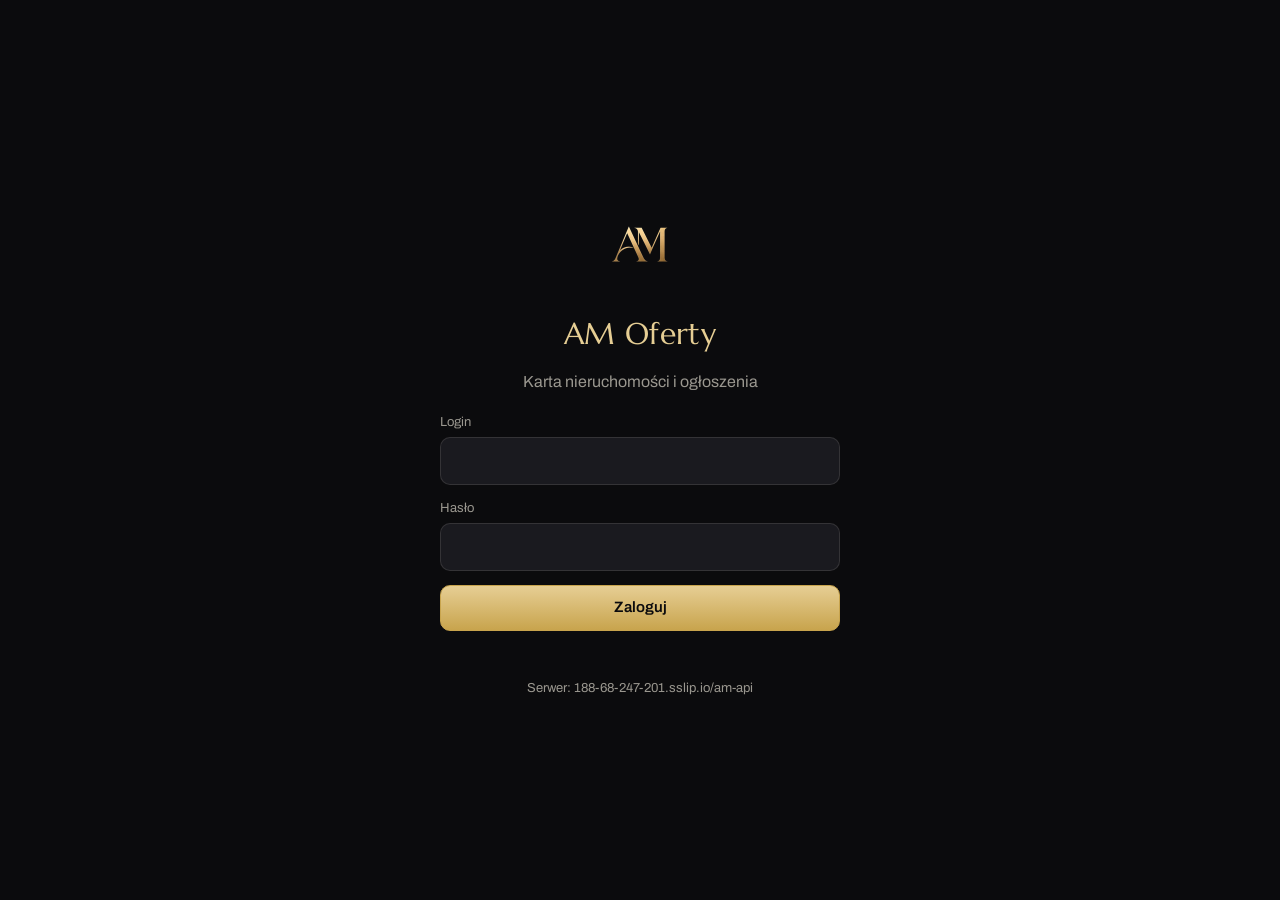
==== index.html @ d41f9385 "AM Oferty 1.0.0: karta nieruchomości, zdjęcia, generator ogłoszenia, checklista, synchronizacja na ż" ====
<!doctype html>
<html lang="pl">
<head>
<meta charset="utf-8">
<meta name="robots" content="noindex, nofollow">
<meta name="viewport" content="width=device-width, initial-scale=1, viewport-fit=cover">
<meta name="theme-color" content="#0B0B0D">
<meta name="apple-mobile-web-app-capable" content="yes">
<meta name="mobile-web-app-capable" content="yes">
<meta name="apple-mobile-web-app-status-bar-style" content="black-translucent">
<meta name="apple-mobile-web-app-title" content="AM Oferty">
<title>AM Oferty</title>
<link rel="manifest" href="manifest.webmanifest">
<link rel="icon" href="ikony/icon-192.png">
<link rel="apple-touch-icon" href="ikony/apple-touch-icon.png">
<link rel="preload" href="fonts/archivo.woff2" as="font" type="font/woff2" crossorigin>
<link rel="stylesheet" href="css/app.css">
</head>
<body>
<div id="app" aria-live="off"></div>
<div id="toast" role="status" aria-live="polite"></div>
<script type="module" src="js/app.js"></script>
</body>
</html>
---- css/app.css ----
@font-face { font-family: "Archivo"; src: url(../fonts/archivo.woff2) format("woff2"); font-weight: 400 700; font-display: swap; }
@font-face { font-family: "Marcellus"; src: url(../fonts/marcellus.woff2) format("woff2"); font-weight: 400; font-display: swap; }
:root {
  --onyx: #0B0B0D; --graphite: #131317; --graphite-2: #1A1A1F; --graphite-3: #222228;
  --gold: #C8A44D; --gold-l: #E6CE94; --gold-d: #6E5721;
  --bone: #E8E5DE; --ash: #9A978F; --line: rgba(232, 229, 222, .12); --line-2: rgba(232, 229, 222, .22);
  --ok: #86C79A; --warn: #E2B55C; --zle: #E8877A;
  --display: "Marcellus", "Times New Roman", Georgia, serif;
  --text: "Archivo", "Helvetica Neue", Arial, system-ui, sans-serif;
  --r: 12px; --sb: env(safe-area-inset-bottom, 0px); --st: env(safe-area-inset-top, 0px);
  color-scheme: dark;
}
* { box-sizing: border-box; -webkit-tap-highlight-color: transparent; }
html, body { margin: 0; height: 100%; background: var(--onyx); color: var(--bone); font: 400 16px/1.45 var(--text); -webkit-text-size-adjust: 100%; }
body { overscroll-behavior: none; }
button, input, select, textarea { font: inherit; color: inherit; }
button { cursor: pointer; }
h1, h2, h3 { font-family: var(--display); font-weight: 400; letter-spacing: .01em; margin: 0; }
a { color: var(--gold-l); }
.ik { width: 20px; height: 20px; flex: none; stroke: currentColor; fill: none; stroke-width: 1.7; stroke-linecap: round; stroke-linejoin: round; }
.ukryte { display: none !important; }
.wyc { color: var(--ash); }
.male { font-size: 13px; }

/* ---------- układ ---------- */
#app { height: 100%; }
.uklad { display: grid; height: 100%; grid-template-columns: minmax(0, 1fr); grid-template-rows: auto 1fr auto; }
.pasek { grid-column: 1 / -1; display: flex; align-items: center; gap: 12px; padding: calc(var(--st) + 10px) 16px 10px; border-bottom: 1px solid var(--line); background: var(--onyx); z-index: 5; }
.logo { display: flex; align-items: center; gap: 10px; text-decoration: none; color: var(--bone); min-width: 0; }
.logo img { width: 34px; height: 34px; border-radius: 8px; }
.logo b { font-family: var(--display); font-weight: 400; font-size: 20px; color: var(--gold-l); letter-spacing: .04em; }
.logo span { color: var(--ash); font-size: 13px; }
.pasek .rozp { flex: 1; }
.sync { display: inline-flex; align-items: center; gap: 7px; font-size: 13px; color: var(--ash); white-space: nowrap; background: none; border: 0; padding: 6px 4px; }
.sync i { width: 8px; height: 8px; border-radius: 50%; background: var(--ash); display: inline-block; }
.sync.ok i { background: var(--ok); } .sync.czeka i { background: var(--warn); } .sync.zle i { background: var(--zle); }
.ikbtn { display: inline-grid; place-items: center; width: 44px; height: 44px; border-radius: 10px; border: 1px solid var(--line); background: var(--graphite); color: var(--bone); }
.ikbtn:hover { border-color: var(--line-2); }
.kol-lista, .kol-edytor, .kol-podglad { min-height: 0; overflow: auto; -webkit-overflow-scrolling: touch; }
.kol-podglad { display: none; }
.dol { display: flex; border-top: 1px solid var(--line); background: var(--graphite); padding-bottom: var(--sb); }
.dol a { flex: 1; display: flex; flex-direction: column; align-items: center; gap: 2px; padding: 8px 4px 6px; font-size: 12px; color: var(--ash); text-decoration: none; min-height: 52px; justify-content: center; }
.dol a.akt { color: var(--gold-l); }
.dol a.nowa .ik { width: 26px; height: 26px; color: var(--onyx); background: var(--gold); border-radius: 50%; padding: 4px; stroke-width: 2.2; }

/* telefon: jeden ekran naraz */
@media (max-width: 759px) {
  .uklad[data-ekran="lista"] .kol-edytor, .uklad[data-ekran="ustawienia"] .kol-lista { display: none; }
  .uklad[data-ekran="oferta"] .kol-lista, .uklad[data-ekran="oferta"] .dol { display: none; }
  .uklad[data-ekran="ustawienia"] .kol-edytor { display: block; }
  .tylko-szeroki, .nie-telefon { display: none !important; }
}
/* tablet: lista + edycja */
@media (min-width: 760px) {
  .uklad { grid-template-columns: 330px minmax(0, 1fr); grid-template-rows: auto 1fr; }
  .kol-lista { border-right: 1px solid var(--line); }
  .dol, .tylko-telefon { display: none !important; }
  .wstecz { display: none !important; }
}
/* laptop: lista + edycja + podgląd na żywo */
@media (min-width: 1180px) {
  .uklad { grid-template-columns: 320px minmax(0, 1fr) minmax(400px, 36%); }
  .uklad[data-ekran="oferta"] .kol-podglad { display: block; border-left: 1px solid var(--line); background: var(--graphite); }
  .uklad[data-ekran="oferta"] .tylko-waski-podglad { display: none !important; }
  .uklad:not([data-ekran="oferta"]) { grid-template-columns: 320px minmax(0, 1fr); }
}

/* ---------- lista ofert ---------- */
.lista-gora { position: sticky; top: 0; background: var(--onyx); padding: 12px 14px 10px; z-index: 2; border-bottom: 1px solid var(--line); }
.szukaj { display: flex; align-items: center; gap: 8px; background: var(--graphite-2); border: 1px solid var(--line); border-radius: 10px; padding: 0 12px; }
.szukaj input { flex: 1; background: none; border: 0; outline: 0; padding: 11px 0; font-size: 16px; min-width: 0; }
.chipy { display: flex; gap: 6px; overflow-x: auto; padding-top: 10px; scrollbar-width: none; }
.chipy::-webkit-scrollbar { display: none; }
.chip { flex: none; border: 1px solid var(--line); background: var(--graphite); color: var(--ash); border-radius: 99px; padding: 7px 12px; font-size: 13px; white-space: nowrap; min-height: 36px; }
.chip.akt { color: var(--onyx); background: var(--gold-l); border-color: var(--gold-l); }
.karty { padding: 8px 10px 20px; display: grid; gap: 8px; }
.karta { display: grid; grid-template-columns: 76px 1fr; gap: 12px; padding: 10px; border-radius: var(--r); background: var(--graphite); border: 1px solid var(--line); text-decoration: none; color: inherit; align-items: center; }
.karta.akt { border-color: var(--gold-d); background: #17160f; }
.karta .min { width: 76px; height: 64px; border-radius: 8px; background: var(--graphite-3) center / cover no-repeat; display: grid; place-items: center; color: var(--ash); }
.karta h3 { font-family: var(--text); font-weight: 600; font-size: 15px; line-height: 1.3; margin: 0 0 3px; overflow: hidden; display: -webkit-box; -webkit-line-clamp: 2; -webkit-box-orient: vertical; }
.karta .cena { color: var(--gold-l); font-size: 14px; }
.karta .info { display: flex; align-items: center; gap: 8px; margin-top: 5px; font-size: 12px; color: var(--ash); flex-wrap: wrap; }
.st { display: inline-block; padding: 2px 8px; border-radius: 99px; font-size: 11.5px; border: 1px solid var(--line-2); color: var(--bone); }
.st-gotowa { border-color: var(--ok); color: var(--ok); } .st-opublikowana { background: var(--gold); border-color: var(--gold); color: var(--onyx); }
.st-rezerwacja { border-color: var(--warn); color: var(--warn); } .st-zakonczona { color: var(--ash); }
.pasek-got { height: 4px; border-radius: 4px; background: var(--graphite-3); overflow: hidden; width: 52px; }
.pasek-got i { display: block; height: 100%; background: var(--gold); }
.pusto { text-align: center; color: var(--ash); padding: 40px 20px; }
.pusto h2 { color: var(--bone); font-size: 22px; margin-bottom: 8px; }

/* ---------- edytor oferty ---------- */
.of-gora { position: sticky; top: 0; z-index: 3; background: rgba(11, 11, 13, .96); backdrop-filter: blur(10px); -webkit-backdrop-filter: blur(10px); border-bottom: 1px solid var(--line); }
.of-naglowek { display: flex; align-items: center; gap: 10px; padding: 10px 14px 6px; }
.of-naglowek h1 { font-size: 21px; line-height: 1.2; flex: 1; min-width: 0; overflow: hidden; text-overflow: ellipsis; white-space: nowrap; }
.of-status { display: flex; align-items: center; gap: 10px; padding: 0 14px 10px; flex-wrap: wrap; }
.of-status select { background: var(--graphite-2); border: 1px solid var(--line-2); border-radius: 10px; padding: 8px 10px; min-height: 40px; font-size: 15px; }
.gotowosc { display: flex; align-items: center; gap: 8px; font-size: 13px; color: var(--ash); }
.gotowosc .pasek-got { width: 90px; height: 6px; }
.zakladki { display: flex; gap: 2px; padding: 0 8px; overflow-x: auto; scrollbar-width: none; }
.zakladki::-webkit-scrollbar { display: none; }
.zakladki a { flex: none; padding: 10px 12px 11px; color: var(--ash); text-decoration: none; border-bottom: 2px solid transparent; font-size: 15px; min-height: 44px; display: inline-flex; align-items: center; gap: 6px; }
.zakladki a.akt { color: var(--gold-l); border-color: var(--gold); }
.licznik { font-size: 11px; background: var(--zle); color: var(--onyx); border-radius: 99px; padding: 1px 6px; font-weight: 700; }
.tresc { padding: 14px 14px calc(40px + var(--sb)); max-width: 860px; }
.skoki { display: flex; gap: 6px; overflow-x: auto; padding: 0 0 12px; scrollbar-width: none; }
.skoki::-webkit-scrollbar { display: none; }
.sekcja { background: var(--graphite); border: 1px solid var(--line); border-radius: var(--r); padding: 14px; margin-bottom: 14px; scroll-margin-top: 150px; }
.sekcja > h2 { font-size: 19px; color: var(--gold-l); margin-bottom: 4px; }
.sekcja > .opis-sek { color: var(--ash); font-size: 13.5px; margin: 0 0 10px; }
.sekcja.prywatna { border-style: dashed; }
.siatka { display: grid; grid-template-columns: minmax(0, 1fr); gap: 12px; }
.pole { min-width: 0; }
@media (min-width: 560px) { .siatka { grid-template-columns: repeat(2, minmax(0, 1fr)); } .siatka .pelna { grid-column: 1 / -1; } }
.pole label.et { display: block; font-size: 13px; color: var(--ash); margin-bottom: 5px; }
.wejscie { display: flex; align-items: stretch; background: var(--graphite-2); border: 1px solid var(--line); border-radius: 10px; overflow: hidden; }
.wejscie:focus-within { border-color: var(--gold); }
.wejscie input, .wejscie select, .wejscie textarea { flex: 1; min-width: 0; background: none; border: 0; outline: 0; padding: 11px 12px; font-size: 16px; min-height: 46px; }
.wejscie textarea { resize: vertical; min-height: 90px; line-height: 1.45; }
.wejscie select { appearance: none; -webkit-appearance: none; background: url("data:image/svg+xml,%3Csvg xmlns='http://www.w3.org/2000/svg' width='12' height='8'%3E%3Cpath d='M1 1l5 5 5-5' fill='none' stroke='%239A978F' stroke-width='1.6'/%3E%3C/svg%3E") right 12px center no-repeat; padding-right: 32px; }
.wejscie select option { background: var(--graphite-2); }
.wejscie .jedn { display: flex; align-items: center; padding: 0 12px; color: var(--ash); font-size: 14px; background: var(--graphite-3); white-space: nowrap; }
.tnk { display: flex; align-items: center; gap: 12px; min-height: 46px; padding: 6px 12px; background: var(--graphite-2); border: 1px solid var(--line); border-radius: 10px; cursor: pointer; }
.tnk input { width: 22px; height: 22px; accent-color: var(--gold); flex: none; }
.zrodla { display: flex; gap: 4px; margin-top: 6px; flex-wrap: wrap; }
.zrodla button { border: 1px solid var(--line); background: none; color: var(--ash); font-size: 12px; border-radius: 99px; padding: 4px 9px; min-height: 30px; }
.zrodla button.akt { border-color: var(--gold); color: var(--gold-l); background: rgba(200, 164, 77, .12); }
.zrodla.brak button { border-color: rgba(232, 135, 122, .45); }
.wiersze { display: grid; gap: 8px; }
.wiersz { display: grid; gap: 8px; grid-template-columns: minmax(0, 1fr) auto; align-items: start; background: var(--graphite-2); border: 1px solid var(--line); border-radius: 10px; padding: 8px; }
.wiersz .pola { display: grid; gap: 8px; grid-template-columns: minmax(0, 1fr); min-width: 0; }
@media (min-width: 560px) { .wiersz .pola.pom { grid-template-columns: minmax(0, 1.4fr) minmax(0, .7fr); } .wiersz .pola.pom .op { grid-column: 1 / -1; } .wiersz .pola.okol { grid-template-columns: minmax(0, 1.6fr) minmax(0, .6fr) minmax(0, .9fr); } }
.wiersz .wejscie { background: var(--graphite-3); }
.wiersz .ikbtn { width: 40px; height: 40px; background: none; color: var(--ash); }
.dodaj { margin-top: 10px; display: inline-flex; align-items: center; gap: 8px; border: 1px dashed var(--line-2); background: none; color: var(--gold-l); border-radius: 10px; padding: 10px 14px; min-height: 44px; }
.weryf { display: grid; gap: 8px; }
.weryf .w { display: grid; grid-template-columns: 1fr; gap: 8px; background: var(--graphite-2); border: 1px solid var(--line); border-radius: 10px; padding: 8px 10px; }
@media (min-width: 560px) { .weryf .w { grid-template-columns: minmax(0, 1fr) 170px; align-items: center; } }
.weryf .w label { display: flex; gap: 10px; align-items: center; min-height: 40px; cursor: pointer; }
.weryf .w input[type=checkbox] { width: 22px; height: 22px; accent-color: var(--gold); flex: none; }
.weryf .w input[type=date] { background: var(--graphite-3); border: 1px solid var(--line); border-radius: 8px; padding: 8px; min-height: 40px; width: 100%; }

/* przyciski */
.btn { display: inline-flex; align-items: center; justify-content: center; gap: 8px; border-radius: 10px; padding: 11px 16px; min-height: 46px; border: 1px solid var(--line-2); background: var(--graphite-2); color: var(--bone); font-weight: 600; font-size: 15px; text-decoration: none; }
.btn.zloty { background: linear-gradient(180deg, var(--gold-l), var(--gold)); color: var(--onyx); border-color: var(--gold); }
.btn.maly { min-height: 36px; padding: 6px 12px; font-size: 13.5px; font-weight: 500; }
.btn.zly { color: var(--zle); border-color: rgba(232, 135, 122, .4); }
.btn:disabled { opacity: .5; }
.rzad { display: flex; gap: 8px; flex-wrap: wrap; align-items: center; }

/* ---------- zdjęcia ---------- */
.zdj-gora { display: flex; flex-wrap: wrap; gap: 10px; align-items: center; justify-content: space-between; margin-bottom: 12px; }
.braki-zdj { background: rgba(226, 181, 92, .08); border: 1px solid rgba(226, 181, 92, .35); border-radius: 10px; padding: 10px 12px; font-size: 14px; margin-bottom: 12px; }
.zdjecia { display: grid; grid-template-columns: repeat(auto-fill, minmax(min(100%, 230px), 1fr)); gap: 12px; }
.zdj { background: var(--graphite); border: 1px solid var(--line); border-radius: var(--r); overflow: hidden; display: flex; flex-direction: column; }
.zdj.glowne { border-color: var(--gold); }
.zdj .obraz { position: relative; aspect-ratio: 4 / 3; background: var(--graphite-3); }
.zdj .obraz img { width: 100%; height: 100%; object-fit: cover; display: block; cursor: zoom-in; }
.zdj .nr { position: absolute; left: 8px; top: 8px; background: rgba(11, 11, 13, .8); border-radius: 6px; padding: 2px 7px; font-size: 13px; font-weight: 700; }
.zdj .znaczki { position: absolute; right: 8px; top: 8px; display: flex; gap: 4px; flex-direction: column; align-items: flex-end; }
.zn { background: rgba(11, 11, 13, .85); border-radius: 6px; padding: 2px 7px; font-size: 11.5px; }
.zn.gl { background: var(--gold); color: var(--onyx); font-weight: 700; }
.zn.wiz { background: #3b2f60; color: #e6dcff; }
.zdj .dane-zdj { padding: 8px; display: grid; gap: 6px; }
.zdj .dane-zdj .wejscie input, .zdj .dane-zdj .wejscie select { min-height: 40px; padding: 8px 10px; font-size: 15px; }
.zdj .akcje { display: flex; gap: 4px; padding: 0 8px 8px; flex-wrap: wrap; }
.zdj .akcje button { flex: 1; min-width: 40px; min-height: 40px; border-radius: 8px; border: 1px solid var(--line); background: var(--graphite-2); display: grid; place-items: center; color: var(--ash); }
.zdj .akcje button.akt { color: var(--gold-l); border-color: var(--gold-d); }
.wybierz-plik { position: relative; overflow: hidden; }
.wybierz-plik input { position: absolute; inset: 0; opacity: 0; cursor: pointer; font-size: 0; }
.postep { font-size: 14px; color: var(--gold-l); }

/* ---------- ogłoszenie / kontrola ---------- */
.blok { background: var(--graphite); border: 1px solid var(--line); border-radius: var(--r); margin-bottom: 14px; overflow: hidden; }
.kol-podglad .blok { background: var(--onyx); }
.blok-gora { display: flex; align-items: center; gap: 10px; padding: 10px 12px; border-bottom: 1px solid var(--line); }
.blok-gora h3 { flex: 1; font-size: 17px; color: var(--gold-l); }
.tekst-og { white-space: pre-wrap; padding: 14px; margin: 0; font: 400 15px/1.55 var(--text); overflow-wrap: anywhere; }
.tytul-og { padding: 14px; font-size: 17px; font-weight: 600; }
.pola-portalu { display: grid; }
.pola-portalu .pp { display: grid; grid-template-columns: 1fr auto; gap: 10px; align-items: center; padding: 8px 12px; border-top: 1px solid var(--line); }
.pola-portalu .pp:first-child { border-top: 0; }
.pp small { color: var(--ash); display: block; font-size: 12px; }
.pp span { overflow-wrap: anywhere; }
.uwagi { border: 1px solid rgba(232, 135, 122, .45); background: rgba(232, 135, 122, .07); border-radius: var(--r); padding: 12px; margin-bottom: 14px; }
.uwagi h3 { font-family: var(--text); font-weight: 700; font-size: 15px; color: var(--zle); margin-bottom: 6px; }
.uwagi li { margin: 6px 0; }
.uwagi b { color: var(--bone); }
.check { list-style: none; margin: 0; padding: 0; }
.check li { display: grid; grid-template-columns: 26px 1fr; gap: 10px; padding: 10px 12px; border-top: 1px solid var(--line); cursor: pointer; }
.check li:first-child { border-top: 0; }
.check li .info { color: var(--ash); font-size: 13px; }
.check .ok { color: var(--ok); } .check .nie { color: var(--zle); } .check .zal { color: var(--warn); }
.podglad-zakl { display: flex; gap: 2px; padding: 0 8px; border-bottom: 1px solid var(--line); position: sticky; top: 0; background: var(--graphite); z-index: 2; }
.podglad-zakl a { padding: 12px; color: var(--ash); text-decoration: none; border-bottom: 2px solid transparent; display: inline-flex; gap: 6px; align-items: center; }
.podglad-zakl a.akt { color: var(--gold-l); border-color: var(--gold); }
.kol-podglad .tresc { padding: 14px; }

/* ---------- logowanie, ustawienia, okna ---------- */
.logowanie { min-height: 100%; display: grid; place-items: center; padding: 30px 20px calc(30px + var(--sb)); }
.logowanie form { width: min(400px, 100%); display: grid; gap: 14px; }
.logowanie .znak { width: 96px; height: 96px; border-radius: 22px; margin: 0 auto 6px; display: block; }
.logowanie h1 { text-align: center; font-size: 30px; color: var(--gold-l); }
.logowanie p { text-align: center; color: var(--ash); margin: 0 0 6px; }
.blad { color: var(--zle); font-size: 14px; text-align: center; min-height: 20px; }
.okno-tlo { position: fixed; inset: 0; background: rgba(0, 0, 0, .6); z-index: 50; display: grid; place-items: end center; }
@media (min-width: 760px) { .okno-tlo { place-items: center; } }
.okno { background: var(--graphite); border: 1px solid var(--line-2); border-radius: 16px 16px 0 0; width: min(640px, 100%); max-height: 86vh; display: flex; flex-direction: column; padding-bottom: var(--sb); }
@media (min-width: 760px) { .okno { border-radius: 16px; } }
.okno-gora { display: flex; align-items: center; gap: 10px; padding: 12px 14px; border-bottom: 1px solid var(--line); }
.okno-gora h2 { flex: 1; font-size: 20px; color: var(--gold-l); }
.okno-tresc { overflow: auto; padding: 12px 14px 18px; }
.hist li { padding: 8px 0; border-top: 1px solid var(--line); list-style: none; font-size: 14px; }
.hist { margin: 0; padding: 0; }
.hist .kiedy { color: var(--ash); font-size: 12.5px; }
.podglad-zdj { position: fixed; inset: 0; z-index: 60; background: rgba(0, 0, 0, .92); display: grid; place-items: center; padding: var(--st) 0 var(--sb); }
.podglad-zdj img { max-width: 100%; max-height: 100%; object-fit: contain; }
.podglad-zdj button { position: absolute; top: calc(var(--st) + 10px); right: 10px; }
#toast { position: fixed; left: 50%; bottom: calc(80px + var(--sb)); transform: translateX(-50%) translateY(20px); background: var(--bone); color: var(--onyx); padding: 10px 16px; border-radius: 10px; font-weight: 600; font-size: 14.5px; opacity: 0; pointer-events: none; transition: .2s; z-index: 80; max-width: 90vw; text-align: center; }
#toast.wid { opacity: 1; transform: translateX(-50%) translateY(0); }
@media (min-width: 760px) { #toast { bottom: 30px; } }
.ust { max-width: 640px; }
.ust .sekcja { display: grid; gap: 12px; }
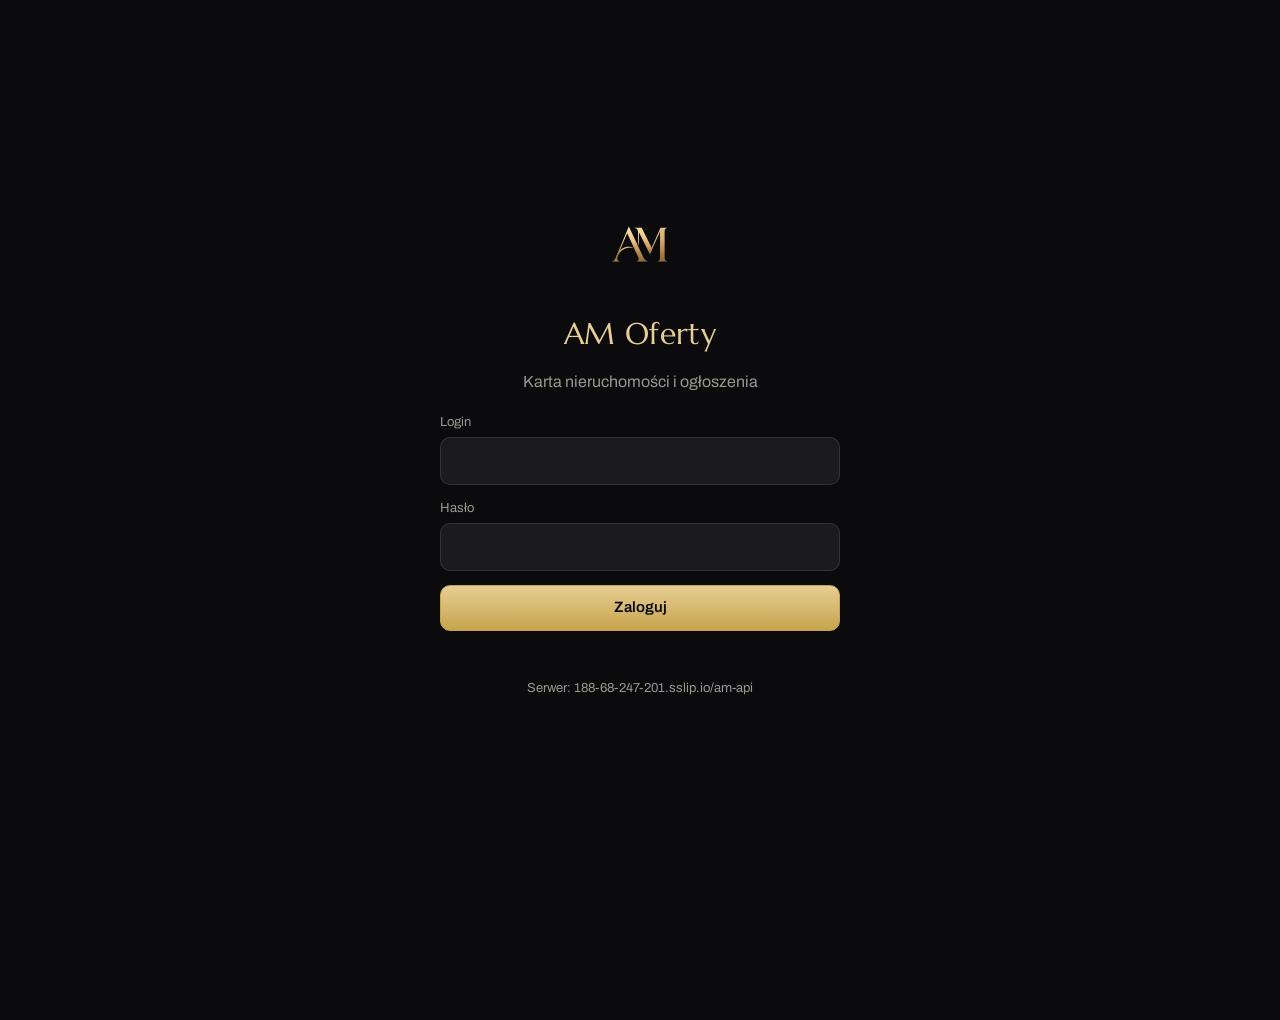
==== commit 5d92ee01: "1.0.2: cały ekran na iPhonie — niewidoczny dystans jak w Planerze (iOS skracał okno o pasek statusu)" ====
--- a/index.html
+++ b/index.html
@@ -3,7 +3,7 @@
 <head>
 <meta charset="utf-8">
 <meta name="robots" content="noindex, nofollow">
-<meta name="viewport" content="width=device-width, initial-scale=1, viewport-fit=cover">
+<meta name="viewport" content="width=device-width, initial-scale=1, maximum-scale=1, minimum-scale=1, user-scalable=no, viewport-fit=cover">
 <meta name="theme-color" content="#0B0B0D">
 <meta name="apple-mobile-web-app-capable" content="yes">
 <meta name="mobile-web-app-capable" content="yes">
@@ -17,6 +17,7 @@
 <link rel="stylesheet" href="css/app.css">
 </head>
 <body>
+<div id="docspacer" aria-hidden="true"></div>
 <div id="app" aria-live="off"></div>
 <div id="toast" role="status" aria-live="polite"></div>
 <script type="module" src="js/app.js"></script>
--- a/css/app.css
+++ b/css/app.css
@@ -11,8 +11,13 @@
   color-scheme: dark;
 }
 * { box-sizing: border-box; -webkit-tap-highlight-color: transparent; }
-html, body { margin: 0; height: 100%; background: var(--onyx); color: var(--bone); font: 400 16px/1.45 var(--text); -webkit-text-size-adjust: 100%; }
-body { overscroll-behavior: none; }
+html, body { margin: 0; height: 100%; background: var(--onyx); color: var(--bone); font: 400 16px/1.45 var(--text); -webkit-text-size-adjust: 100%; text-size-adjust: 100%; }
+/* cały ekran: układ przypięty do ekranu, przewijają się tylko kolumny w środku; bez powiększania */
+html, body { overscroll-behavior: none; touch-action: pan-x pan-y; }
+body { overflow-x: hidden; }
+/* iOS (aplikacja z ekranu początkowego) skraca okno o wysokość paska statusu, jeśli dokument nie jest przewijalny.
+   Niewidoczny dystans dłuższy niż ekran to naprawia (tak samo jak w Planerze AM 2027 i Globtroterze). */
+#docspacer { position: absolute; top: 0; left: 0; width: 1px; height: calc(100vh + 120px); height: calc(100lvh + 120px); visibility: hidden; pointer-events: none; }
 button, input, select, textarea { font: inherit; color: inherit; }
 button { cursor: pointer; }
 h1, h2, h3 { font-family: var(--display); font-weight: 400; letter-spacing: .01em; margin: 0; }
@@ -24,7 +29,7 @@
 
 /* ---------- układ ---------- */
 #app { height: 100%; }
-.uklad { display: grid; height: 100%; grid-template-columns: minmax(0, 1fr); grid-template-rows: auto 1fr auto; }
+.uklad { position: fixed; inset: 0; display: grid; grid-template-columns: minmax(0, 1fr); grid-template-rows: auto 1fr auto; }
 .pasek { grid-column: 1 / -1; display: flex; align-items: center; gap: 12px; padding: calc(var(--st) + 10px) 16px 10px; border-bottom: 1px solid var(--line); background: var(--onyx); z-index: 5; }
 .logo { display: flex; align-items: center; gap: 10px; text-decoration: none; color: var(--bone); min-width: 0; }
 .logo img { width: 34px; height: 34px; border-radius: 8px; }
@@ -36,12 +41,13 @@
 .sync.ok i { background: var(--ok); } .sync.czeka i { background: var(--warn); } .sync.zle i { background: var(--zle); }
 .ikbtn { display: inline-grid; place-items: center; width: 44px; height: 44px; border-radius: 10px; border: 1px solid var(--line); background: var(--graphite); color: var(--bone); }
 .ikbtn:hover { border-color: var(--line-2); }
-.kol-lista, .kol-edytor, .kol-podglad { min-height: 0; overflow: auto; -webkit-overflow-scrolling: touch; }
+.kol-lista, .kol-edytor, .kol-podglad { min-height: 0; overflow: auto; -webkit-overflow-scrolling: touch; overscroll-behavior: contain; touch-action: pan-x pan-y; }
 .kol-podglad { display: none; }
 .dol { display: flex; border-top: 1px solid var(--line); background: var(--graphite); padding-bottom: var(--sb); }
 .dol a { flex: 1; display: flex; flex-direction: column; align-items: center; gap: 2px; padding: 8px 4px 6px; font-size: 12px; color: var(--ash); text-decoration: none; min-height: 52px; justify-content: center; }
 .dol a.akt { color: var(--gold-l); }
-.dol a.nowa .ik { width: 26px; height: 26px; color: var(--onyx); background: var(--gold); border-radius: 50%; padding: 4px; stroke-width: 2.2; }
+.dol a .ik { width: 26px; height: 26px; }
+.dol a.nowa .ik { color: var(--onyx); background: var(--gold); border-radius: 50%; padding: 4px; stroke-width: 2.2; }
 
 /* telefon: jeden ekran naraz */
 @media (max-width: 759px) {
@@ -196,7 +202,7 @@
 .kol-podglad .tresc { padding: 14px; }
 
 /* ---------- logowanie, ustawienia, okna ---------- */
-.logowanie { min-height: 100%; display: grid; place-items: center; padding: 30px 20px calc(30px + var(--sb)); }
+.logowanie { position: fixed; inset: 0; overflow: auto; overscroll-behavior: contain; display: grid; place-items: center; padding: 30px 20px calc(30px + var(--sb)); }
 .logowanie form { width: min(400px, 100%); display: grid; gap: 14px; }
 .logowanie .znak { width: 96px; height: 96px; border-radius: 22px; margin: 0 auto 6px; display: block; }
 .logowanie h1 { text-align: center; font-size: 30px; color: var(--gold-l); }
@@ -208,7 +214,7 @@
 @media (min-width: 760px) { .okno { border-radius: 16px; } }
 .okno-gora { display: flex; align-items: center; gap: 10px; padding: 12px 14px; border-bottom: 1px solid var(--line); }
 .okno-gora h2 { flex: 1; font-size: 20px; color: var(--gold-l); }
-.okno-tresc { overflow: auto; padding: 12px 14px 18px; }
+.okno-tresc { overflow: auto; overscroll-behavior: contain; padding: 12px 14px 18px; }
 .hist li { padding: 8px 0; border-top: 1px solid var(--line); list-style: none; font-size: 14px; }
 .hist { margin: 0; padding: 0; }
 .hist .kiedy { color: var(--ash); font-size: 12.5px; }
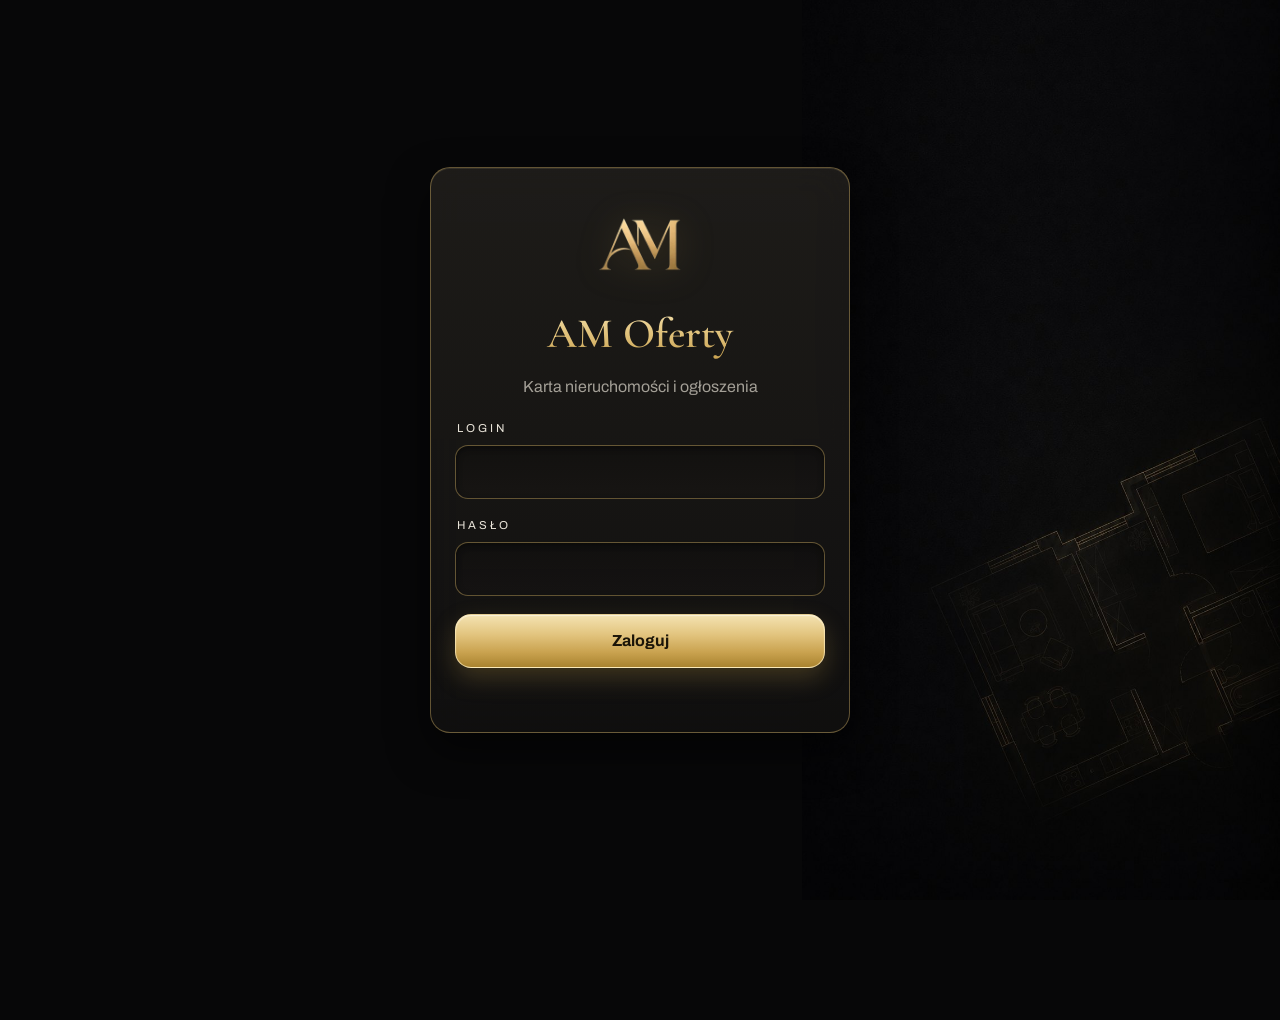
==== commit 67cfc27c: "1.1.0: nowy wygląd 1:1 z renderem — karty ze zdjęciami, nagłówek oferty, sekcje z ikonami, pigułki i" ====
--- a/index.html
+++ b/index.html
@@ -14,10 +14,14 @@
 <link rel="icon" href="ikony/icon-192.png">
 <link rel="apple-touch-icon" href="ikony/apple-touch-icon.png">
 <link rel="preload" href="fonts/archivo.woff2" as="font" type="font/woff2" crossorigin>
+<link rel="preload" href="fonts/cormorant-latin-600.woff2" as="font" type="font/woff2" crossorigin>
+<link rel="preload" href="img/tlo.jpg" as="image">
 <link rel="stylesheet" href="css/app.css">
 </head>
 <body>
 <div id="docspacer" aria-hidden="true"></div>
+<div class="tlo" aria-hidden="true"></div>
+<svg width="0" height="0" style="position:absolute" aria-hidden="true"><defs><linearGradient id="zloto" x1="0" y1="0" x2="1" y2="1"><stop offset="0" stop-color="#F6E7BC"/><stop offset=".5" stop-color="#D9B868"/><stop offset="1" stop-color="#A9832F"/></linearGradient></defs></svg>
 <div id="app" aria-live="off"></div>
 <div id="toast" role="status" aria-live="polite"></div>
 <script type="module" src="js/app.js"></script>
--- a/css/app.css
+++ b/css/app.css
@@ -1,228 +1,374 @@
+/* AM Oferty — wygląd 1:1 z renderem właściciela (czerń, szampańskie złoto, przydymione szkło). */
 @font-face { font-family: "Archivo"; src: url(../fonts/archivo.woff2) format("woff2"); font-weight: 400 700; font-display: swap; }
-@font-face { font-family: "Marcellus"; src: url(../fonts/marcellus.woff2) format("woff2"); font-weight: 400; font-display: swap; }
+@font-face { font-family: "Cormorant"; src: url(../fonts/cormorant-latin-500.woff2) format("woff2"); font-weight: 500; font-display: swap; unicode-range: U+0000-00FF,U+0131,U+0152-0153,U+02BB-02BC,U+02C6,U+02DA,U+02DC,U+0304,U+0308,U+0329,U+2000-206F,U+20AC,U+2122,U+2191,U+2193,U+2212,U+2215,U+FEFF,U+FFFD; }
+@font-face { font-family: "Cormorant"; src: url(../fonts/cormorant-latin-ext-500.woff2) format("woff2"); font-weight: 500; font-display: swap; unicode-range: U+0100-02BA,U+02BD-02C5,U+02C7-02CC,U+02CE-02D7,U+02DD-02FF,U+0304,U+0308,U+0329,U+1D00-1DBF,U+1E00-1E9F,U+1EF2-1EFF,U+2020,U+20A0-20AB,U+20AD-20C0,U+2113,U+2C60-2C7F,U+A720-A7FF; }
+@font-face { font-family: "Cormorant"; src: url(../fonts/cormorant-latin-600.woff2) format("woff2"); font-weight: 600; font-display: swap; unicode-range: U+0000-00FF,U+0131,U+0152-0153,U+02BB-02BC,U+02C6,U+02DA,U+02DC,U+0304,U+0308,U+0329,U+2000-206F,U+20AC,U+2122,U+2191,U+2193,U+2212,U+2215,U+FEFF,U+FFFD; }
+@font-face { font-family: "Cormorant"; src: url(../fonts/cormorant-latin-ext-600.woff2) format("woff2"); font-weight: 600; font-display: swap; unicode-range: U+0100-02BA,U+02BD-02C5,U+02C7-02CC,U+02CE-02D7,U+02DD-02FF,U+0304,U+0308,U+0329,U+1D00-1DBF,U+1E00-1E9F,U+1EF2-1EFF,U+2020,U+20A0-20AB,U+20AD-20C0,U+2113,U+2C60-2C7F,U+A720-A7FF; }
 :root {
-  --onyx: #0B0B0D; --graphite: #131317; --graphite-2: #1A1A1F; --graphite-3: #222228;
-  --gold: #C8A44D; --gold-l: #E6CE94; --gold-d: #6E5721;
-  --bone: #E8E5DE; --ash: #9A978F; --line: rgba(232, 229, 222, .12); --line-2: rgba(232, 229, 222, .22);
-  --ok: #86C79A; --warn: #E2B55C; --zle: #E8877A;
-  --display: "Marcellus", "Times New Roman", Georgia, serif;
+  --onyx: #0B0B0D; --czern: #070708;
+  --gold: #C8A44D; --gold-l: #E6CE94; --gold-j: #F3E2B0; --gold-d: #8A6B2C;
+  --zloto-grad: linear-gradient(180deg, #F4E3B2 0%, #E2C47E 38%, #C9A24F 72%, #A9832F 100%);
+  --zloto-tekst: linear-gradient(180deg, #F6E7BC 0%, #E2C47E 45%, #C49B47 100%);
+  --bone: #EDE9E1; --ash: #A39F96; --ash-2: #77746D;
+  --ramka: rgba(212, 178, 102, .42); --ramka-s: rgba(212, 178, 102, .22); --linia: rgba(237, 233, 225, .10);
+  --szklo: linear-gradient(180deg, rgba(44, 41, 36, .62) 0%, rgba(20, 19, 18, .72) 100%);
+  --szklo-2: linear-gradient(180deg, rgba(56, 52, 45, .55) 0%, rgba(26, 25, 23, .68) 100%);
+  --cien: 0 18px 40px rgba(0, 0, 0, .55), inset 0 1px 0 rgba(243, 226, 176, .10);
+  --ok: #A9C98A; --ok-tlo: rgba(68, 88, 42, .55); --ok-ramka: rgba(150, 180, 100, .55);
+  --warn: #E6BE6A; --zle: #E9907F;
+  --display: "Cormorant", "Cormorant Garamond", "Times New Roman", Georgia, serif;
   --text: "Archivo", "Helvetica Neue", Arial, system-ui, sans-serif;
-  --r: 12px; --sb: env(safe-area-inset-bottom, 0px); --st: env(safe-area-inset-top, 0px);
+  --sb: env(safe-area-inset-bottom, 0px); --st: env(safe-area-inset-top, 0px);
+  --rozmycie: blur(18px) saturate(1.2);
   color-scheme: dark;
 }
 * { box-sizing: border-box; -webkit-tap-highlight-color: transparent; }
-html, body { margin: 0; height: 100%; background: var(--onyx); color: var(--bone); font: 400 16px/1.45 var(--text); -webkit-text-size-adjust: 100%; text-size-adjust: 100%; }
-/* cały ekran: układ przypięty do ekranu, przewijają się tylko kolumny w środku; bez powiększania */
+html, body { margin: 0; height: 100%; background: var(--czern); color: var(--bone); font: 400 16px/1.45 var(--text); -webkit-text-size-adjust: 100%; text-size-adjust: 100%; }
+/* cały ekran: układ przypięty do ekranu, przewijają się tylko kolumny; bez powiększania */
 html, body { overscroll-behavior: none; touch-action: pan-x pan-y; }
 body { overflow-x: hidden; }
-/* iOS (aplikacja z ekranu początkowego) skraca okno o wysokość paska statusu, jeśli dokument nie jest przewijalny.
-   Niewidoczny dystans dłuższy niż ekran to naprawia (tak samo jak w Planerze AM 2027 i Globtroterze). */
+/* iOS (aplikacja z ekranu początkowego) skraca okno o pasek statusu, jeśli dokument nie jest przewijalny — niewidoczny dystans to naprawia */
 #docspacer { position: absolute; top: 0; left: 0; width: 1px; height: calc(100vh + 120px); height: calc(100lvh + 120px); visibility: hidden; pointer-events: none; }
+.tlo { position: fixed; inset: 0; z-index: 0; background: url(../img/tlo.jpg) right bottom / cover no-repeat, var(--czern); pointer-events: none; }
+@media (min-width: 760px) { .tlo { background-size: auto 115vh; } }
 button, input, select, textarea { font: inherit; color: inherit; }
 button { cursor: pointer; }
-h1, h2, h3 { font-family: var(--display); font-weight: 400; letter-spacing: .01em; margin: 0; }
+h1, h2, h3 { font-family: var(--display); font-weight: 600; margin: 0; }
+/* cyfry równej wysokości jak na renderze (Cormorant ma domyślnie starodrukowe) */
+h1, h2, h3, .cena-duza, .hero-cena, .sek-nr, .zdj .nr, .zdj-licznik b, .tytul-og, .hist .of { font-variant-numeric: lining-nums; font-feature-settings: "lnum" 1, "pnum" 1; }
 a { color: var(--gold-l); }
-.ik { width: 20px; height: 20px; flex: none; stroke: currentColor; fill: none; stroke-width: 1.7; stroke-linecap: round; stroke-linejoin: round; }
-.ukryte { display: none !important; }
+.ik { width: 22px; height: 22px; flex: none; stroke: currentColor; fill: none; stroke-width: 1.6; stroke-linecap: round; stroke-linejoin: round; }
 .wyc { color: var(--ash); }
 .male { font-size: 13px; }
+.rozp { flex: 1; }
+.zloty-tekst { background: var(--zloto-tekst); -webkit-background-clip: text; background-clip: text; color: transparent; }
+.kapitaliki { font-family: var(--display); text-transform: uppercase; letter-spacing: .2em; }
+.szklo { background: var(--szklo); border: 1px solid var(--ramka); border-radius: 20px; box-shadow: var(--cien); -webkit-backdrop-filter: var(--rozmycie); backdrop-filter: var(--rozmycie); }
 
 /* ---------- układ ---------- */
-#app { height: 100%; }
-.uklad { position: fixed; inset: 0; display: grid; grid-template-columns: minmax(0, 1fr); grid-template-rows: auto 1fr auto; }
-.pasek { grid-column: 1 / -1; display: flex; align-items: center; gap: 12px; padding: calc(var(--st) + 10px) 16px 10px; border-bottom: 1px solid var(--line); background: var(--onyx); z-index: 5; }
-.logo { display: flex; align-items: center; gap: 10px; text-decoration: none; color: var(--bone); min-width: 0; }
-.logo img { width: 34px; height: 34px; border-radius: 8px; }
-.logo b { font-family: var(--display); font-weight: 400; font-size: 20px; color: var(--gold-l); letter-spacing: .04em; }
-.logo span { color: var(--ash); font-size: 13px; }
-.pasek .rozp { flex: 1; }
-.sync { display: inline-flex; align-items: center; gap: 7px; font-size: 13px; color: var(--ash); white-space: nowrap; background: none; border: 0; padding: 6px 4px; }
-.sync i { width: 8px; height: 8px; border-radius: 50%; background: var(--ash); display: inline-block; }
-.sync.ok i { background: var(--ok); } .sync.czeka i { background: var(--warn); } .sync.zle i { background: var(--zle); }
-.ikbtn { display: inline-grid; place-items: center; width: 44px; height: 44px; border-radius: 10px; border: 1px solid var(--line); background: var(--graphite); color: var(--bone); }
-.ikbtn:hover { border-color: var(--line-2); }
-.kol-lista, .kol-edytor, .kol-podglad { min-height: 0; overflow: auto; -webkit-overflow-scrolling: touch; overscroll-behavior: contain; touch-action: pan-x pan-y; }
+#app { position: relative; z-index: 1; }
+.uklad { position: fixed; inset: 0; z-index: 1; display: grid; grid-template-columns: minmax(0, 1fr); grid-template-rows: auto minmax(0, 1fr); }
+.pasek { grid-row: 1; grid-column: 1 / -1; display: flex; align-items: center; gap: 14px; padding: calc(var(--st) + 14px) 20px 12px; }
+.kol-lista, .kol-edytor, .kol-podglad { grid-row: 2; min-height: 0; overflow: auto; -webkit-overflow-scrolling: touch; overscroll-behavior: contain; touch-action: pan-x pan-y; }
 .kol-podglad { display: none; }
-.dol { display: flex; border-top: 1px solid var(--line); background: var(--graphite); padding-bottom: var(--sb); }
-.dol a { flex: 1; display: flex; flex-direction: column; align-items: center; gap: 2px; padding: 8px 4px 6px; font-size: 12px; color: var(--ash); text-decoration: none; min-height: 52px; justify-content: center; }
+.marka { display: flex; align-items: center; gap: 14px; text-decoration: none; min-width: 0; }
+.marka img { height: 40px; width: auto; display: block; filter: drop-shadow(0 2px 8px rgba(200, 164, 77, .25)); }
+.marka i { width: 1px; height: 34px; background: linear-gradient(180deg, transparent, var(--gold), transparent); }
+.marka h1 { font-size: 40px; line-height: 1; letter-spacing: .01em; }
+.dzwonek { position: relative; width: 46px; height: 46px; display: grid; place-items: center; border: 0; background: none; color: var(--gold-l); }
+.dzwonek .ik { width: 26px; height: 26px; }
+.dzwonek b { position: absolute; top: 9px; right: 9px; width: 9px; height: 9px; border-radius: 50%; background: var(--zloto-grad); box-shadow: 0 0 8px rgba(230, 206, 148, .7); }
+.stan-sync { display: inline-flex; align-items: center; gap: 7px; font-size: 12.5px; color: var(--ash); background: rgba(20, 19, 18, .6); border: 1px solid var(--ramka-s); border-radius: 99px; padding: 5px 10px; white-space: nowrap; }
+.stan-sync i { width: 7px; height: 7px; border-radius: 50%; background: var(--warn); }
+.stan-sync.zle i { background: var(--zle); }
+.okragly { width: 46px; height: 46px; border-radius: 50%; display: grid; place-items: center; border: 1px solid var(--ramka); background: rgba(30, 28, 25, .55); color: var(--bone); -webkit-backdrop-filter: var(--rozmycie); backdrop-filter: var(--rozmycie); text-decoration: none; box-shadow: inset 0 1px 0 rgba(243, 226, 176, .14); }
+.okragly:active { transform: scale(.95); }
+
+/* dolny pasek: pływające szkło */
+.dol { position: absolute; z-index: 6; left: 14px; right: 14px; bottom: calc(var(--sb) + 8px); height: 70px; display: grid; grid-template-columns: 1fr 96px 1fr; align-items: center;
+  background: linear-gradient(180deg, rgba(52, 48, 42, .62), rgba(22, 21, 19, .78)); border: 1px solid var(--ramka); border-radius: 26px; box-shadow: 0 16px 36px rgba(0, 0, 0, .6), inset 0 1px 0 rgba(243, 226, 176, .14);
+  -webkit-backdrop-filter: var(--rozmycie); backdrop-filter: var(--rozmycie); }
+.dol a { display: flex; flex-direction: column; align-items: center; justify-content: center; gap: 3px; height: 100%; font-size: 13px; color: var(--bone); text-decoration: none; }
+.dol a .ik { width: 25px; height: 25px; }
 .dol a.akt { color: var(--gold-l); }
-.dol a .ik { width: 26px; height: 26px; }
-.dol a.nowa .ik { color: var(--onyx); background: var(--gold); border-radius: 50%; padding: 4px; stroke-width: 2.2; }
-
-/* telefon: jeden ekran naraz */
+.dol a.nowa { position: relative; }
+.dol a.nowa span { position: absolute; top: -20px; width: 76px; height: 76px; border-radius: 50%; display: grid; place-items: center; background: var(--zloto-grad); color: #1A1408;
+  box-shadow: 0 10px 26px rgba(200, 164, 77, .35), inset 0 2px 1px rgba(255, 255, 255, .55), inset 0 -3px 6px rgba(120, 85, 20, .45); border: 1px solid rgba(255, 238, 190, .6); }
+.dol a.nowa .ik { width: 34px; height: 34px; stroke-width: 2.2; }
+.dol a.nowa:active span { transform: scale(.95); }
+
+/* telefon */
 @media (max-width: 759px) {
   .uklad[data-ekran="lista"] .kol-edytor, .uklad[data-ekran="ustawienia"] .kol-lista { display: none; }
-  .uklad[data-ekran="oferta"] .kol-lista, .uklad[data-ekran="oferta"] .dol { display: none; }
-  .uklad[data-ekran="ustawienia"] .kol-edytor { display: block; }
-  .tylko-szeroki, .nie-telefon { display: none !important; }
+  .uklad[data-ekran="oferta"] .kol-lista, .uklad[data-ekran="oferta"] .dol, .uklad[data-ekran="oferta"] .pasek { display: none; }
+  .uklad[data-ekran="oferta"] { grid-template-rows: 0 minmax(0, 1fr); }
+  .nie-telefon { display: none !important; }
+  .kol-lista, .uklad[data-ekran="ustawienia"] .kol-edytor { padding-bottom: calc(var(--sb) + 110px); }
 }
-/* tablet: lista + edycja */
+/* tablet: lista + oferta */
 @media (min-width: 760px) {
-  .uklad { grid-template-columns: 330px minmax(0, 1fr); grid-template-rows: auto 1fr; }
-  .kol-lista { border-right: 1px solid var(--line); }
+  .uklad { grid-template-columns: 360px minmax(0, 1fr); }
+  .kol-lista { grid-column: 1; } .kol-edytor { grid-column: 2; }
   .dol, .tylko-telefon { display: none !important; }
-  .wstecz { display: none !important; }
+  .kol-lista { border-right: 1px solid var(--linia); }
 }
-/* laptop: lista + edycja + podgląd na żywo */
+/* laptop: lista + oferta + podgląd ogłoszenia */
 @media (min-width: 1180px) {
-  .uklad { grid-template-columns: 320px minmax(0, 1fr) minmax(400px, 36%); }
-  .uklad[data-ekran="oferta"] .kol-podglad { display: block; border-left: 1px solid var(--line); background: var(--graphite); }
-  .uklad[data-ekran="oferta"] .tylko-waski-podglad { display: none !important; }
-  .uklad:not([data-ekran="oferta"]) { grid-template-columns: 320px minmax(0, 1fr); }
+  .uklad[data-ekran="oferta"] { grid-template-columns: 340px minmax(0, 1fr) minmax(420px, 36%); }
+  .uklad[data-ekran="oferta"] .kol-podglad { display: block; grid-column: 3; border-left: 1px solid var(--linia); }
+  .uklad { grid-template-columns: 340px minmax(0, 1fr); }
 }
 
 /* ---------- lista ofert ---------- */
-.lista-gora { position: sticky; top: 0; background: var(--onyx); padding: 12px 14px 10px; z-index: 2; border-bottom: 1px solid var(--line); }
-.szukaj { display: flex; align-items: center; gap: 8px; background: var(--graphite-2); border: 1px solid var(--line); border-radius: 10px; padding: 0 12px; }
-.szukaj input { flex: 1; background: none; border: 0; outline: 0; padding: 11px 0; font-size: 16px; min-width: 0; }
-.chipy { display: flex; gap: 6px; overflow-x: auto; padding-top: 10px; scrollbar-width: none; }
+.lista-gora { padding: 4px 18px 6px; }
+.szukaj { display: flex; align-items: center; height: 56px; border-radius: 18px; padding-left: 16px; }
+.szukaj .ik { color: var(--gold-l); }
+.szukaj input { flex: 1; min-width: 0; background: none; border: 0; outline: 0; padding: 0 12px; font-size: 16px; color: var(--bone); }
+.szukaj input::placeholder { color: var(--ash); }
+.szukaj button { align-self: stretch; width: 56px; border: 0; border-left: 1px solid var(--ramka-s); background: none; color: var(--gold-l); display: grid; place-items: center; }
+.chipy { display: flex; gap: 8px; overflow-x: auto; padding: 14px 0 6px; scrollbar-width: none; }
 .chipy::-webkit-scrollbar { display: none; }
-.chip { flex: none; border: 1px solid var(--line); background: var(--graphite); color: var(--ash); border-radius: 99px; padding: 7px 12px; font-size: 13px; white-space: nowrap; min-height: 36px; }
-.chip.akt { color: var(--onyx); background: var(--gold-l); border-color: var(--gold-l); }
-.karty { padding: 8px 10px 20px; display: grid; gap: 8px; }
-.karta { display: grid; grid-template-columns: 76px 1fr; gap: 12px; padding: 10px; border-radius: var(--r); background: var(--graphite); border: 1px solid var(--line); text-decoration: none; color: inherit; align-items: center; }
-.karta.akt { border-color: var(--gold-d); background: #17160f; }
-.karta .min { width: 76px; height: 64px; border-radius: 8px; background: var(--graphite-3) center / cover no-repeat; display: grid; place-items: center; color: var(--ash); }
-.karta h3 { font-family: var(--text); font-weight: 600; font-size: 15px; line-height: 1.3; margin: 0 0 3px; overflow: hidden; display: -webkit-box; -webkit-line-clamp: 2; -webkit-box-orient: vertical; }
-.karta .cena { color: var(--gold-l); font-size: 14px; }
-.karta .info { display: flex; align-items: center; gap: 8px; margin-top: 5px; font-size: 12px; color: var(--ash); flex-wrap: wrap; }
-.st { display: inline-block; padding: 2px 8px; border-radius: 99px; font-size: 11.5px; border: 1px solid var(--line-2); color: var(--bone); }
-.st-gotowa { border-color: var(--ok); color: var(--ok); } .st-opublikowana { background: var(--gold); border-color: var(--gold); color: var(--onyx); }
-.st-rezerwacja { border-color: var(--warn); color: var(--warn); } .st-zakonczona { color: var(--ash); }
-.pasek-got { height: 4px; border-radius: 4px; background: var(--graphite-3); overflow: hidden; width: 52px; }
-.pasek-got i { display: block; height: 100%; background: var(--gold); }
-.pusto { text-align: center; color: var(--ash); padding: 40px 20px; }
-.pusto h2 { color: var(--bone); font-size: 22px; margin-bottom: 8px; }
-
-/* ---------- edytor oferty ---------- */
-.of-gora { position: sticky; top: 0; z-index: 3; background: rgba(11, 11, 13, .96); backdrop-filter: blur(10px); -webkit-backdrop-filter: blur(10px); border-bottom: 1px solid var(--line); }
-.of-naglowek { display: flex; align-items: center; gap: 10px; padding: 10px 14px 6px; }
-.of-naglowek h1 { font-size: 21px; line-height: 1.2; flex: 1; min-width: 0; overflow: hidden; text-overflow: ellipsis; white-space: nowrap; }
-.of-status { display: flex; align-items: center; gap: 10px; padding: 0 14px 10px; flex-wrap: wrap; }
-.of-status select { background: var(--graphite-2); border: 1px solid var(--line-2); border-radius: 10px; padding: 8px 10px; min-height: 40px; font-size: 15px; }
-.gotowosc { display: flex; align-items: center; gap: 8px; font-size: 13px; color: var(--ash); }
-.gotowosc .pasek-got { width: 90px; height: 6px; }
-.zakladki { display: flex; gap: 2px; padding: 0 8px; overflow-x: auto; scrollbar-width: none; }
-.zakladki::-webkit-scrollbar { display: none; }
-.zakladki a { flex: none; padding: 10px 12px 11px; color: var(--ash); text-decoration: none; border-bottom: 2px solid transparent; font-size: 15px; min-height: 44px; display: inline-flex; align-items: center; gap: 6px; }
-.zakladki a.akt { color: var(--gold-l); border-color: var(--gold); }
-.licznik { font-size: 11px; background: var(--zle); color: var(--onyx); border-radius: 99px; padding: 1px 6px; font-weight: 700; }
-.tresc { padding: 14px 14px calc(40px + var(--sb)); max-width: 860px; }
-.skoki { display: flex; gap: 6px; overflow-x: auto; padding: 0 0 12px; scrollbar-width: none; }
-.skoki::-webkit-scrollbar { display: none; }
-.sekcja { background: var(--graphite); border: 1px solid var(--line); border-radius: var(--r); padding: 14px; margin-bottom: 14px; scroll-margin-top: 150px; }
-.sekcja > h2 { font-size: 19px; color: var(--gold-l); margin-bottom: 4px; }
-.sekcja > .opis-sek { color: var(--ash); font-size: 13.5px; margin: 0 0 10px; }
-.sekcja.prywatna { border-style: dashed; }
-.siatka { display: grid; grid-template-columns: minmax(0, 1fr); gap: 12px; }
+.chip { flex: none; height: 44px; padding: 0 20px; border-radius: 16px; border: 1px solid rgba(237, 233, 225, .22); background: rgba(24, 23, 21, .66); color: var(--bone); font-size: 15px; white-space: nowrap; box-shadow: inset 0 1px 0 rgba(255, 255, 255, .05); }
+.chip.akt { background: var(--zloto-grad); color: #1A1408; font-weight: 700; border-color: rgba(255, 238, 190, .7); box-shadow: 0 6px 18px rgba(200, 164, 77, .22), inset 0 1px 1px rgba(255, 255, 255, .5); }
+.karty { padding: 10px 18px 24px; display: grid; gap: 16px; }
+.karta { position: relative; display: block; border-radius: 22px; overflow: hidden; border: 1px solid var(--ramka); text-decoration: none; color: var(--bone); aspect-ratio: 1.42; background: #141312;
+  box-shadow: 0 18px 40px rgba(0, 0, 0, .55), inset 0 1px 0 rgba(243, 226, 176, .12); isolation: isolate; }
+.karta.akt { border-color: var(--gold-l); box-shadow: 0 0 0 1px rgba(230, 206, 148, .35), 0 18px 40px rgba(0, 0, 0, .55); }
+.foto { position: absolute; inset: 0; background: #151412 center / cover no-repeat; z-index: -1; }
+.foto.puste { background: url(../img/tlo.jpg) 70% 82% / 190% auto no-repeat, linear-gradient(160deg, #1d1b18, #0b0b0c); }
+.karta::after { content: ""; position: absolute; inset: 0; z-index: -1; background: linear-gradient(180deg, rgba(0, 0, 0, 0) 22%, rgba(8, 8, 9, .35) 48%, rgba(8, 8, 9, .9) 78%, rgba(8, 8, 9, .96) 100%); }
+.serce { position: absolute; top: 14px; right: 14px; width: 48px; height: 48px; border-radius: 50%; display: grid; place-items: center; border: 1px solid rgba(255, 255, 255, .18); background: rgba(60, 58, 54, .45); color: #fff;
+  -webkit-backdrop-filter: blur(10px); backdrop-filter: blur(10px); }
+.serce .ik { width: 24px; height: 24px; }
+.serce.akt { color: var(--gold-l); border-color: var(--ramka); }
+.serce.akt .ik { fill: currentColor; }
+.karta-tresc { position: absolute; left: 18px; right: 14px; bottom: 14px; }
+.karta-nazwa { font-size: 11.5px; letter-spacing: .22em; text-transform: uppercase; color: var(--gold-l); opacity: .85; margin-bottom: 2px; white-space: nowrap; overflow: hidden; text-overflow: ellipsis; }
+.cena-duza { font-family: var(--display); font-weight: 600; font-size: 43px; line-height: 1.02; letter-spacing: .005em; }
+.cena-duza small { font-size: 18px; margin-left: 4px; }
+.cena-duza.brak { color: var(--ash); font-size: 26px; }
+.parametry { font-size: 16px; color: #F2EEE6; margin-top: 2px; white-space: nowrap; overflow: hidden; text-overflow: ellipsis; }
+.karta-stopka { display: flex; align-items: center; gap: 10px; margin-top: 12px; }
+.status { display: inline-flex; align-items: center; gap: 8px; height: 38px; padding: 0 16px 0 12px; border-radius: 99px; border: 1px solid var(--ramka); background: rgba(22, 21, 19, .55); font-size: 14.5px; color: var(--bone); white-space: nowrap; }
+.status .ik { width: 20px; height: 20px; }
+.st-gotowa { background: var(--ok-tlo); border-color: var(--ok-ramka); color: #F0F4E6; }
+.st-gotowa .ik { color: var(--gold-l); }
+.st-opublikowana { background: var(--zloto-grad); color: #1A1408; border-color: rgba(255, 238, 190, .7); font-weight: 600; }
+.st-rezerwacja { border-color: rgba(230, 190, 106, .6); color: var(--warn); }
+.st-zakonczona { border-color: rgba(237, 233, 225, .2); color: var(--ash); }
+.st-przygotowanie .ik { color: var(--gold-l); }
+.pierscien { position: relative; width: 58px; height: 58px; flex: none; display: grid; place-items: center; }
+.pierscien svg { position: absolute; inset: 0; transform: rotate(-90deg); }
+.pierscien .tor { stroke: rgba(237, 233, 225, .14); }
+.pierscien .pas { stroke: url(#zloto); }
+.pierscien span { font-size: 14px; font-weight: 600; color: #F5F1E8; }
+.pierscien.maly { width: 30px; height: 30px; }
+.strz { color: var(--gold-l); }
+.pusto { text-align: center; color: var(--ash); padding: 40px 24px; }
+.pusto h2 { color: var(--gold-l); font-size: 32px; margin-bottom: 10px; }
+.pusto p { margin: 0 0 20px; }
+
+/* ---------- oferta: nagłówek ze zdjęciem ---------- */
+.hero { position: relative; height: min(56vh, 470px); min-height: 330px; isolation: isolate; }
+.hero .foto { z-index: -2; }
+.hero::after { content: ""; position: absolute; inset: 0; z-index: -1; background: linear-gradient(180deg, rgba(0, 0, 0, .35) 0%, rgba(0, 0, 0, 0) 22%, rgba(0, 0, 0, 0) 40%, rgba(9, 9, 10, .62) 66%, rgba(9, 9, 10, .97) 92%, var(--czern) 100%); }
+.hero-gora { position: absolute; top: calc(var(--st) + 12px); left: 18px; right: 18px; display: flex; justify-content: space-between; }
+.hero-tresc { position: absolute; left: 22px; right: 22px; bottom: 16px; }
+.hero h1 { font-size: clamp(38px, 11vw, 50px); font-weight: 600; line-height: 1.05; color: #F3EEE3; text-shadow: 0 2px 16px rgba(0, 0, 0, .5); overflow-wrap: anywhere; }
+.zlota-linia { height: 1px; width: min(260px, 70%); margin: 10px 0 8px; background: linear-gradient(90deg, var(--gold-l), rgba(200, 164, 77, .15)); }
+.hero-dol { display: flex; align-items: flex-end; gap: 12px; }
+.hero-cena { font-family: var(--display); font-weight: 600; font-size: 52px; line-height: 1.05; flex: 1; min-width: 0; }
+.hero-cena small { font-size: 20px; margin-left: 4px; }
+.hero-cena.brak { font-size: 26px; color: var(--ash); }
+.hero .serce { position: static; width: 58px; height: 58px; border-color: var(--ramka); background: rgba(24, 23, 21, .5); color: var(--gold-l); }
+.hero-status { position: relative; display: inline-flex; margin-top: 10px; }
+.hero-status select { position: absolute; inset: 0; opacity: 0; font-size: 16px; }
+.hero-status .status .ik.dol-ik { width: 16px; height: 16px; margin-left: 2px; opacity: .8; }
+.hero-postep { display: inline-flex; align-items: center; gap: 8px; margin: 10px 0 0 10px; font-size: 13.5px; color: var(--ash); vertical-align: top; height: 38px; }
+
+/* przełącznik zakładek (segment) */
+.segment-pas { position: sticky; top: var(--st); z-index: 4; padding: 8px 14px 12px; background: linear-gradient(180deg, rgba(7, 7, 8, .94) 0%, rgba(7, 7, 8, .94) 72%, rgba(7, 7, 8, 0) 100%); }
+.segment-pas::before { content: ""; position: absolute; left: 0; right: 0; bottom: 100%; height: var(--st); background: rgba(7, 7, 8, .94); }
+@media (min-width: 760px) { .hero { height: 330px; min-height: 0; } .hero h1 { font-size: 40px; } .hero-cena { font-size: 42px; } }
+.segment { display: flex; height: 54px; padding: 4px; border-radius: 18px; border: 1px solid var(--ramka); background: linear-gradient(180deg, rgba(40, 38, 34, .7), rgba(16, 15, 14, .8)); box-shadow: inset 0 1px 0 rgba(243, 226, 176, .1); }
+.segment a, .segment button { flex: 1; display: flex; align-items: center; justify-content: center; gap: 6px; border: 0; background: none; color: var(--bone); text-decoration: none; font-size: 16px; border-radius: 14px; position: relative; white-space: nowrap; padding: 0 4px; }
+.segment a + a::before, .segment button + button::before { content: ""; position: absolute; left: 0; top: 10px; bottom: 10px; width: 1px; background: rgba(237, 233, 225, .14); }
+.segment .akt { background: var(--zloto-grad); color: #1A1408; font-weight: 700; box-shadow: 0 6px 16px rgba(200, 164, 77, .25), inset 0 1px 1px rgba(255, 255, 255, .55); }
+.segment .akt::before, .segment .akt + a::before, .segment .akt + button::before { display: none; }
+.licznik { min-width: 20px; height: 20px; padding: 0 6px; border-radius: 99px; font-size: 11.5px; font-weight: 700; display: inline-grid; place-items: center; background: var(--zle); color: #1A0D0A; }
+.segment .akt .licznik { background: #1A1408; color: var(--gold-j); }
+.tresc { padding: 6px 14px calc(var(--sb) + 40px); max-width: 900px; }
+
+/* nagłówek ekranów Ogłoszenie / Kontrola (telefon) */
+.naglowek-ekranu { display: flex; align-items: center; gap: 16px; padding: calc(var(--st) + 14px) 18px 12px; }
+.naglowek-ekranu h1 { flex: 1; font-size: 46px; line-height: 1; min-width: 0; }
+
+/* ---------- sekcje karty (akordeon) ---------- */
+.sek { margin-bottom: 14px; border-radius: 20px; scroll-margin-top: 90px; }
+.sek-glowa { width: 100%; display: flex; align-items: center; gap: clamp(8px, 2.6cqi, 14px); min-height: 68px; padding: 10px 16px; border: 0; background: none; color: inherit; text-align: left; }
+.sek-glowa img { width: 34px; height: 34px; flex: none; }
+.sek-nr { font-family: var(--display); font-weight: 600; color: var(--gold-l); font-size: 22px; letter-spacing: .04em; }
+.kol-edytor, .kol-podglad { container-type: inline-size; }
+.sek-tyt { font-family: var(--display); font-weight: 600; font-size: clamp(15px, 4.1cqi, 19.5px); line-height: 1.15; letter-spacing: clamp(.06em, .45cqi, .2em); text-transform: uppercase; color: #F1EDE4; flex: 1; min-width: 0; white-space: nowrap; overflow: hidden; text-overflow: ellipsis; }
+.sek-licz { font-size: 15px; color: var(--bone); }
+.sek-ok { width: 30px; height: 30px; color: var(--gold-l); }
+.sek-strz { color: var(--gold-l); transition: transform .25s; }
+.sek.otwarta .sek-strz { transform: rotate(180deg); }
+.sek-tresc { display: none; padding: 4px 16px 18px; border-top: 1px solid var(--ramka-s); }
+.sek.otwarta .sek-tresc { display: block; }
+.sek-opis { color: var(--ash); font-size: 13.5px; margin: 12px 0 2px; }
+.sek.prywatna { border-style: dashed; }
+.siatka { display: grid; grid-template-columns: minmax(0, 1fr); gap: 16px 14px; padding-top: 14px; }
+@media (min-width: 600px) { .siatka { grid-template-columns: repeat(2, minmax(0, 1fr)); } .siatka .pelna { grid-column: 1 / -1; } }
 .pole { min-width: 0; }
-@media (min-width: 560px) { .siatka { grid-template-columns: repeat(2, minmax(0, 1fr)); } .siatka .pelna { grid-column: 1 / -1; } }
-.pole label.et { display: block; font-size: 13px; color: var(--ash); margin-bottom: 5px; }
-.wejscie { display: flex; align-items: stretch; background: var(--graphite-2); border: 1px solid var(--line); border-radius: 10px; overflow: hidden; }
-.wejscie:focus-within { border-color: var(--gold); }
-.wejscie input, .wejscie select, .wejscie textarea { flex: 1; min-width: 0; background: none; border: 0; outline: 0; padding: 11px 12px; font-size: 16px; min-height: 46px; }
-.wejscie textarea { resize: vertical; min-height: 90px; line-height: 1.45; }
-.wejscie select { appearance: none; -webkit-appearance: none; background: url("data:image/svg+xml,%3Csvg xmlns='http://www.w3.org/2000/svg' width='12' height='8'%3E%3Cpath d='M1 1l5 5 5-5' fill='none' stroke='%239A978F' stroke-width='1.6'/%3E%3C/svg%3E") right 12px center no-repeat; padding-right: 32px; }
-.wejscie select option { background: var(--graphite-2); }
-.wejscie .jedn { display: flex; align-items: center; padding: 0 12px; color: var(--ash); font-size: 14px; background: var(--graphite-3); white-space: nowrap; }
-.tnk { display: flex; align-items: center; gap: 12px; min-height: 46px; padding: 6px 12px; background: var(--graphite-2); border: 1px solid var(--line); border-radius: 10px; cursor: pointer; }
-.tnk input { width: 22px; height: 22px; accent-color: var(--gold); flex: none; }
-.zrodla { display: flex; gap: 4px; margin-top: 6px; flex-wrap: wrap; }
-.zrodla button { border: 1px solid var(--line); background: none; color: var(--ash); font-size: 12px; border-radius: 99px; padding: 4px 9px; min-height: 30px; }
-.zrodla button.akt { border-color: var(--gold); color: var(--gold-l); background: rgba(200, 164, 77, .12); }
-.zrodla.brak button { border-color: rgba(232, 135, 122, .45); }
-.wiersze { display: grid; gap: 8px; }
-.wiersz { display: grid; gap: 8px; grid-template-columns: minmax(0, 1fr) auto; align-items: start; background: var(--graphite-2); border: 1px solid var(--line); border-radius: 10px; padding: 8px; }
+.et { display: block; font-size: 11.5px; letter-spacing: .26em; text-transform: uppercase; color: #E8E3D8; margin: 0 0 8px 2px; }
+.wejscie { display: flex; align-items: stretch; min-height: 54px; border: 1px solid var(--ramka); border-radius: 13px; background: linear-gradient(180deg, rgba(14, 13, 12, .55), rgba(24, 22, 20, .55)); overflow: hidden; box-shadow: inset 0 2px 6px rgba(0, 0, 0, .35); }
+.wejscie:focus-within { border-color: var(--gold-l); box-shadow: 0 0 0 3px rgba(200, 164, 77, .16), inset 0 2px 6px rgba(0, 0, 0, .35); }
+.wejscie input, .wejscie select, .wejscie textarea { flex: 1; min-width: 0; background: none; border: 0; outline: 0; padding: 12px 16px; font-size: 18px; color: #F5F1E8; }
+.wejscie input::placeholder, .wejscie textarea::placeholder { color: var(--ash-2); font-size: 16px; }
+.wejscie textarea { resize: vertical; min-height: 96px; line-height: 1.45; font-size: 16px; }
+.wejscie select { appearance: none; -webkit-appearance: none; padding-right: 44px; background: url("data:image/svg+xml,%3Csvg xmlns='http://www.w3.org/2000/svg' width='14' height='9'%3E%3Cpath d='M1 1.5l6 6 6-6' fill='none' stroke='%23F3EEE3' stroke-width='1.7' stroke-linecap='round'/%3E%3C/svg%3E") right 18px center no-repeat; }
+.wejscie select option, .wejscie select optgroup { background: #1b1a18; color: var(--bone); }
+.wejscie .jedn { display: flex; align-items: center; padding: 0 16px 0 0; color: var(--ash); font-size: 16px; white-space: nowrap; }
+/* wybór w pigułkach */
+.pigulki { display: flex; min-height: 54px; padding: 4px; border-radius: 16px; border: 1px solid rgba(237, 233, 225, .22); background: rgba(14, 13, 12, .5); gap: 4px; }
+.pigulki button { flex: 1; min-width: 0; border: 0; background: none; color: var(--bone); border-radius: 12px; font-size: 16px; padding: 6px 8px; line-height: 1.2; }
+.pigulki button.akt { background: var(--zloto-grad); color: #1A1408; font-weight: 700; box-shadow: 0 5px 14px rgba(200, 164, 77, .25), inset 0 1px 1px rgba(255, 255, 255, .55); }
+/* źródło danych */
+.zrodla-et { font-size: 11px; letter-spacing: .3em; text-transform: uppercase; color: #E8E3D8; margin: 14px 0 8px 2px; }
+.zrodla { display: grid; grid-template-columns: 1fr 1fr; gap: 10px; }
+.zrodla button { display: flex; align-items: center; gap: 9px; height: 50px; padding: 0 12px; border-radius: 13px; border: 1px solid rgba(237, 233, 225, .16); background: rgba(20, 19, 17, .5); color: var(--ash); font-size: 14.5px; text-align: left; white-space: nowrap; min-width: 0; }
+.zrodla button span { overflow: hidden; text-overflow: ellipsis; }
+.zrodla button .ik { color: var(--ash); width: 22px; height: 22px; }
+.zrodla button .ok { margin-left: auto; color: var(--gold-l); display: none; }
+.zrodla button.akt { border-color: var(--ramka); color: #F3EEE3; background: linear-gradient(180deg, rgba(56, 50, 38, .55), rgba(24, 22, 19, .65)); }
+.zrodla button.akt .ik { color: var(--gold-l); } .zrodla button.akt .ok { display: block; }
+.zrodla.brak button { border-color: rgba(233, 144, 127, .38); }
+/* przełącznik tak/nie */
+.przel { display: flex; align-items: center; gap: 14px; min-height: 60px; padding-top: 14px; border-top: 1px solid rgba(237, 233, 225, .14); cursor: pointer; font-size: 17px; color: #F1EDE4; }
+.siatka > .przel { padding-top: 6px; border-top: 0; }
+.przel span.tekst { flex: 1; }
+.przel input { position: absolute; opacity: 0; width: 1px; height: 1px; }
+.przel .suwak { position: relative; width: 62px; height: 36px; flex: none; border-radius: 99px; background: rgba(237, 233, 225, .14); border: 1px solid rgba(237, 233, 225, .2); transition: background .2s; }
+.przel .suwak::after { content: ""; position: absolute; top: 3px; left: 3px; width: 28px; height: 28px; border-radius: 50%; background: #F6F3EC; box-shadow: 0 2px 6px rgba(0, 0, 0, .45); transition: transform .22s cubic-bezier(.3, .7, .2, 1); }
+.przel input:checked + .suwak { background: var(--zloto-grad); border-color: rgba(255, 238, 190, .6); }
+.przel input:checked + .suwak::after { transform: translateX(26px); }
+.przel input:focus-visible + .suwak { outline: 2px solid var(--gold-l); outline-offset: 2px; }
+.info-pola { color: var(--ash); font-size: 13.5px; margin-top: 6px; }
+/* wiersze list (pomieszczenia, atuty…) */
+.wiersze { display: grid; gap: 10px; padding-top: 14px; }
+.wiersz { display: grid; grid-template-columns: minmax(0, 1fr) auto; gap: 10px; align-items: start; }
 .wiersz .pola { display: grid; gap: 8px; grid-template-columns: minmax(0, 1fr); min-width: 0; }
-@media (min-width: 560px) { .wiersz .pola.pom { grid-template-columns: minmax(0, 1.4fr) minmax(0, .7fr); } .wiersz .pola.pom .op { grid-column: 1 / -1; } .wiersz .pola.okol { grid-template-columns: minmax(0, 1.6fr) minmax(0, .6fr) minmax(0, .9fr); } }
-.wiersz .wejscie { background: var(--graphite-3); }
-.wiersz .ikbtn { width: 40px; height: 40px; background: none; color: var(--ash); }
-.dodaj { margin-top: 10px; display: inline-flex; align-items: center; gap: 8px; border: 1px dashed var(--line-2); background: none; color: var(--gold-l); border-radius: 10px; padding: 10px 14px; min-height: 44px; }
-.weryf { display: grid; gap: 8px; }
-.weryf .w { display: grid; grid-template-columns: 1fr; gap: 8px; background: var(--graphite-2); border: 1px solid var(--line); border-radius: 10px; padding: 8px 10px; }
-@media (min-width: 560px) { .weryf .w { grid-template-columns: minmax(0, 1fr) 170px; align-items: center; } }
-.weryf .w label { display: flex; gap: 10px; align-items: center; min-height: 40px; cursor: pointer; }
-.weryf .w input[type=checkbox] { width: 22px; height: 22px; accent-color: var(--gold); flex: none; }
-.weryf .w input[type=date] { background: var(--graphite-3); border: 1px solid var(--line); border-radius: 8px; padding: 8px; min-height: 40px; width: 100%; }
-
-/* przyciski */
-.btn { display: inline-flex; align-items: center; justify-content: center; gap: 8px; border-radius: 10px; padding: 11px 16px; min-height: 46px; border: 1px solid var(--line-2); background: var(--graphite-2); color: var(--bone); font-weight: 600; font-size: 15px; text-decoration: none; }
-.btn.zloty { background: linear-gradient(180deg, var(--gold-l), var(--gold)); color: var(--onyx); border-color: var(--gold); }
-.btn.maly { min-height: 36px; padding: 6px 12px; font-size: 13.5px; font-weight: 500; }
-.btn.zly { color: var(--zle); border-color: rgba(232, 135, 122, .4); }
+@media (min-width: 600px) { .wiersz .pola.pom { grid-template-columns: minmax(0, 1.4fr) minmax(0, .7fr); } .wiersz .pola.pom .op { grid-column: 1 / -1; } .wiersz .pola.okol { grid-template-columns: minmax(0, 1.6fr) minmax(0, .6fr) minmax(0, .9fr); } }
+.wiersz .wejscie { min-height: 50px; } .wiersz .wejscie input, .wiersz .wejscie select { font-size: 16px; }
+.usun-w { width: 44px; height: 44px; margin-top: 3px; border-radius: 50%; border: 1px solid rgba(237, 233, 225, .16); background: rgba(20, 19, 17, .5); color: var(--ash); display: grid; place-items: center; }
+.wiersz + .wiersz { padding-top: 10px; border-top: 1px solid rgba(237, 233, 225, .08); }
+.dodaj { margin-top: 14px; width: 100%; display: flex; align-items: center; justify-content: center; gap: 10px; height: 52px; border: 1px dashed var(--ramka); border-radius: 14px; background: rgba(200, 164, 77, .05); color: var(--gold-l); font-size: 16px; }
+.weryf { display: grid; gap: 10px; padding-top: 14px; }
+.weryf .w { display: grid; grid-template-columns: minmax(0, 1fr); gap: 10px; padding: 12px 14px; border: 1px solid rgba(237, 233, 225, .12); border-radius: 14px; background: rgba(14, 13, 12, .45); }
+@media (min-width: 600px) { .weryf .w { grid-template-columns: minmax(0, 1fr) 180px; align-items: center; } }
+.weryf label { display: flex; gap: 14px; align-items: center; cursor: pointer; font-size: 15.5px; }
+.ptaszek { position: relative; width: 28px; height: 28px; flex: none; }
+.ptaszek input { position: absolute; inset: 0; opacity: 0; margin: 0; cursor: pointer; }
+.ptaszek i { position: absolute; inset: 0; border-radius: 50%; border: 1.5px solid var(--ramka); pointer-events: none; }
+.ptaszek input:checked + i { background: var(--zloto-grad); border-color: rgba(255, 238, 190, .7); }
+.ptaszek input:checked + i::after { content: ""; position: absolute; left: 9px; top: 5px; width: 7px; height: 12px; border: solid #1A1408; border-width: 0 2.2px 2.2px 0; transform: rotate(45deg); }
+.weryf input[type=date] { width: 100%; min-height: 46px; padding: 8px 12px; border-radius: 12px; border: 1px solid var(--ramka-s); background: rgba(14, 13, 12, .55); font-size: 16px; }
+
+/* ---------- przyciski ---------- */
+.btn { display: inline-flex; align-items: center; justify-content: center; gap: 10px; height: 54px; padding: 0 22px; border-radius: 16px; border: 1px solid var(--ramka); background: linear-gradient(180deg, rgba(48, 44, 38, .6), rgba(20, 19, 17, .75)); color: var(--bone); font-size: 16px; font-weight: 600; text-decoration: none; }
+.btn.zloty { background: var(--zloto-grad); color: #1A1408; border-color: rgba(255, 238, 190, .7); box-shadow: 0 10px 24px rgba(200, 164, 77, .25), inset 0 1px 1px rgba(255, 255, 255, .55); font-weight: 700; }
+.btn.maly { height: 40px; padding: 0 14px; font-size: 14.5px; font-weight: 500; border-radius: 12px; }
+.btn.kontur { background: rgba(20, 19, 17, .35); color: var(--gold-l); border-color: var(--ramka); }
+.btn.kontur .ik { width: 20px; height: 20px; }
+.btn.zly { color: var(--zle); border-color: rgba(233, 144, 127, .45); }
+.btn:active { transform: scale(.98); }
 .btn:disabled { opacity: .5; }
-.rzad { display: flex; gap: 8px; flex-wrap: wrap; align-items: center; }
+.rzad { display: flex; gap: 10px; flex-wrap: wrap; align-items: center; }
 
 /* ---------- zdjęcia ---------- */
-.zdj-gora { display: flex; flex-wrap: wrap; gap: 10px; align-items: center; justify-content: space-between; margin-bottom: 12px; }
-.braki-zdj { background: rgba(226, 181, 92, .08); border: 1px solid rgba(226, 181, 92, .35); border-radius: 10px; padding: 10px 12px; font-size: 14px; margin-bottom: 12px; }
-.zdjecia { display: grid; grid-template-columns: repeat(auto-fill, minmax(min(100%, 230px), 1fr)); gap: 12px; }
-.zdj { background: var(--graphite); border: 1px solid var(--line); border-radius: var(--r); overflow: hidden; display: flex; flex-direction: column; }
-.zdj.glowne { border-color: var(--gold); }
-.zdj .obraz { position: relative; aspect-ratio: 4 / 3; background: var(--graphite-3); }
+.panel { padding: 16px; margin-bottom: 14px; }
+.zdj-licznik { display: flex; align-items: center; gap: 12px; flex-wrap: wrap; padding: 4px 4px 14px; }
+.zdj-licznik b { font-family: var(--display); font-size: 30px; font-weight: 600; color: var(--gold-l); }
+.braki-zdj { display: flex; gap: 10px; align-items: flex-start; padding: 12px 14px; margin-bottom: 12px; border-radius: 14px; border: 1px solid rgba(230, 190, 106, .4); background: rgba(60, 46, 18, .35); font-size: 14.5px; }
+.braki-zdj .ik { color: var(--warn); }
+.zdjecia { display: grid; grid-template-columns: repeat(auto-fill, minmax(min(100%, 250px), 1fr)); gap: 14px; }
+.zdj { border-radius: 20px; overflow: hidden; }
+.zdj.glowne { border-color: var(--gold-l); box-shadow: 0 0 0 1px rgba(230, 206, 148, .35), var(--cien); }
+.zdj .obraz { position: relative; aspect-ratio: 4 / 3; background: #151412; }
 .zdj .obraz img { width: 100%; height: 100%; object-fit: cover; display: block; cursor: zoom-in; }
-.zdj .nr { position: absolute; left: 8px; top: 8px; background: rgba(11, 11, 13, .8); border-radius: 6px; padding: 2px 7px; font-size: 13px; font-weight: 700; }
-.zdj .znaczki { position: absolute; right: 8px; top: 8px; display: flex; gap: 4px; flex-direction: column; align-items: flex-end; }
-.zn { background: rgba(11, 11, 13, .85); border-radius: 6px; padding: 2px 7px; font-size: 11.5px; }
-.zn.gl { background: var(--gold); color: var(--onyx); font-weight: 700; }
-.zn.wiz { background: #3b2f60; color: #e6dcff; }
-.zdj .dane-zdj { padding: 8px; display: grid; gap: 6px; }
-.zdj .dane-zdj .wejscie input, .zdj .dane-zdj .wejscie select { min-height: 40px; padding: 8px 10px; font-size: 15px; }
-.zdj .akcje { display: flex; gap: 4px; padding: 0 8px 8px; flex-wrap: wrap; }
-.zdj .akcje button { flex: 1; min-width: 40px; min-height: 40px; border-radius: 8px; border: 1px solid var(--line); background: var(--graphite-2); display: grid; place-items: center; color: var(--ash); }
-.zdj .akcje button.akt { color: var(--gold-l); border-color: var(--gold-d); }
+.zdj .nr { position: absolute; left: 10px; top: 10px; min-width: 30px; height: 30px; border-radius: 50%; display: grid; place-items: center; background: rgba(12, 12, 12, .7); border: 1px solid var(--ramka); font-family: var(--display); font-weight: 600; font-size: 17px; color: var(--gold-l); }
+.zdj .znaczki { position: absolute; right: 10px; top: 10px; display: flex; gap: 6px; flex-direction: column; align-items: flex-end; }
+.zn { border-radius: 99px; padding: 3px 10px; font-size: 12px; background: rgba(12, 12, 12, .75); border: 1px solid rgba(237, 233, 225, .2); }
+.zn.gl { background: var(--zloto-grad); color: #1A1408; font-weight: 700; border-color: rgba(255, 238, 190, .7); }
+.zn.wiz { background: rgba(58, 44, 98, .85); color: #E8DFFF; border-color: rgba(190, 170, 255, .4); }
+.zn .ik { width: 14px; height: 14px; }
+.zdj .dane-zdj { padding: 12px; display: grid; gap: 8px; }
+.zdj .dane-zdj .wejscie { min-height: 46px; } .zdj .dane-zdj .wejscie input, .zdj .dane-zdj .wejscie select { font-size: 15px; padding: 9px 12px; }
+.zdj .akcje { display: flex; gap: 8px; padding: 0 12px 12px; }
+.zdj .akcje button { flex: 1; height: 44px; border-radius: 12px; border: 1px solid rgba(237, 233, 225, .14); background: rgba(14, 13, 12, .5); color: var(--ash); display: grid; place-items: center; }
+.zdj .akcje button.akt { color: var(--gold-l); border-color: var(--ramka); background: rgba(56, 50, 38, .45); }
+.zdj .akcje button.akt .ik { fill: rgba(230, 206, 148, .25); }
+.zdj .akcje button:disabled { opacity: .35; }
 .wybierz-plik { position: relative; overflow: hidden; }
 .wybierz-plik input { position: absolute; inset: 0; opacity: 0; cursor: pointer; font-size: 0; }
-.postep { font-size: 14px; color: var(--gold-l); }
+.postep { font-size: 14px; color: var(--gold-l); margin: 10px 0 0; min-height: 0; }
+.postep:empty { display: none; }
 
 /* ---------- ogłoszenie / kontrola ---------- */
-.blok { background: var(--graphite); border: 1px solid var(--line); border-radius: var(--r); margin-bottom: 14px; overflow: hidden; }
-.kol-podglad .blok { background: var(--onyx); }
-.blok-gora { display: flex; align-items: center; gap: 10px; padding: 10px 12px; border-bottom: 1px solid var(--line); }
-.blok-gora h3 { flex: 1; font-size: 17px; color: var(--gold-l); }
-.tekst-og { white-space: pre-wrap; padding: 14px; margin: 0; font: 400 15px/1.55 var(--text); overflow-wrap: anywhere; }
-.tytul-og { padding: 14px; font-size: 17px; font-weight: 600; }
-.pola-portalu { display: grid; }
-.pola-portalu .pp { display: grid; grid-template-columns: 1fr auto; gap: 10px; align-items: center; padding: 8px 12px; border-top: 1px solid var(--line); }
-.pola-portalu .pp:first-child { border-top: 0; }
-.pp small { color: var(--ash); display: block; font-size: 12px; }
-.pp span { overflow-wrap: anywhere; }
-.uwagi { border: 1px solid rgba(232, 135, 122, .45); background: rgba(232, 135, 122, .07); border-radius: var(--r); padding: 12px; margin-bottom: 14px; }
-.uwagi h3 { font-family: var(--text); font-weight: 700; font-size: 15px; color: var(--zle); margin-bottom: 6px; }
-.uwagi li { margin: 6px 0; }
-.uwagi b { color: var(--bone); }
+.karta-og { padding: 6px 20px 10px; margin-bottom: 16px; }
+.blok-og { padding: 16px 0 12px; }
+.blok-og + .blok-og { border-top: 0; }
+.blok-glowa { display: flex; align-items: center; gap: 12px; padding-bottom: 12px; border-bottom: 1px solid; border-image: linear-gradient(90deg, var(--gold-l), rgba(200, 164, 77, .25)) 1; margin-bottom: 12px; }
+.blok-glowa h3 { flex: 1; min-width: 0; font-size: 21px; letter-spacing: .22em; text-transform: uppercase; color: var(--gold-l); }
+.blok-glowa .btn { height: 36px; padding: 0 12px; font-size: 14px; border-radius: 10px; gap: 7px; }
+.blok-og p { margin: 0 0 8px; font-size: 16.5px; line-height: 1.55; color: #F1EDE4; }
+.blok-og ul { list-style: none; margin: 0; padding: 0; }
+.blok-og li { position: relative; padding: 5px 0 5px 24px; font-size: 16px; line-height: 1.45; color: #F1EDE4; }
+.blok-og li::before { content: ""; position: absolute; left: 4px; top: 13px; width: 6px; height: 6px; border-radius: 50%; background: var(--gold); }
+.blok-og.spr li::before { width: 11px; height: 6px; top: 10px; left: 2px; border-radius: 0; background: none; border: solid var(--gold-l); border-width: 0 0 2px 2px; transform: rotate(-45deg); }
+.blok-og li b { font-weight: 700; background: var(--zloto-tekst); -webkit-background-clip: text; background-clip: text; color: transparent; font-size: 17px; }
+.tytul-og { font-family: var(--display); font-weight: 600; font-size: 24px; line-height: 1.3; color: #F5F1E8; padding-bottom: 6px; }
+.znaki { font-size: 12.5px; color: var(--ash); }
+.tekst-og { white-space: pre-wrap; margin: 0; font: 400 15.5px/1.55 var(--text); color: #F1EDE4; overflow-wrap: anywhere; }
+.pp { display: grid; grid-template-columns: minmax(0, 1fr) auto; gap: 10px; align-items: center; padding: 10px 0; border-top: 1px solid rgba(237, 233, 225, .08); }
+.pp:first-child { border-top: 0; }
+.pp small { display: block; font-size: 11px; letter-spacing: .22em; text-transform: uppercase; color: var(--ash); margin-bottom: 2px; }
+.pp span { overflow-wrap: anywhere; font-size: 16px; }
+.pp .okragly { width: 42px; height: 42px; color: var(--gold-l); }
+.uwagi { padding: 16px 18px; margin-bottom: 16px; border-color: rgba(233, 144, 127, .5); background: linear-gradient(180deg, rgba(70, 30, 24, .5), rgba(28, 16, 14, .7)); }
+.uwagi h3 { font-family: var(--display); font-size: 20px; letter-spacing: .12em; text-transform: uppercase; color: var(--zle); display: flex; gap: 10px; align-items: center; margin-bottom: 8px; }
+.uwagi ul { margin: 0; padding-left: 18px; } .uwagi li { margin: 7px 0; font-size: 15px; } .uwagi b { color: var(--bone); }
 .check { list-style: none; margin: 0; padding: 0; }
-.check li { display: grid; grid-template-columns: 26px 1fr; gap: 10px; padding: 10px 12px; border-top: 1px solid var(--line); cursor: pointer; }
+.check li { display: grid; grid-template-columns: 30px 1fr auto; gap: 12px; align-items: center; padding: 13px 0; border-top: 1px solid rgba(237, 233, 225, .08); cursor: pointer; font-size: 16px; }
 .check li:first-child { border-top: 0; }
-.check li .info { color: var(--ash); font-size: 13px; }
-.check .ok { color: var(--ok); } .check .nie { color: var(--zle); } .check .zal { color: var(--warn); }
-.podglad-zakl { display: flex; gap: 2px; padding: 0 8px; border-bottom: 1px solid var(--line); position: sticky; top: 0; background: var(--graphite); z-index: 2; }
-.podglad-zakl a { padding: 12px; color: var(--ash); text-decoration: none; border-bottom: 2px solid transparent; display: inline-flex; gap: 6px; align-items: center; }
-.podglad-zakl a.akt { color: var(--gold-l); border-color: var(--gold); }
-.kol-podglad .tresc { padding: 14px; }
+.check .znak { width: 28px; height: 28px; border-radius: 50%; display: grid; place-items: center; border: 1.5px solid; }
+.check .znak .ik { width: 16px; height: 16px; stroke-width: 2.4; }
+.check .ok { color: var(--gold-l); border-color: var(--ramka); }
+.check .nie { color: var(--zle); border-color: rgba(233, 144, 127, .55); }
+.check .zal { color: var(--warn); border-color: rgba(230, 190, 106, .5); }
+.check .info { display: block; color: var(--ash); font-size: 13.5px; margin-top: 2px; }
+.check .strz { opacity: .6; }
+.status-wybor { padding: 6px 0 4px; }
+
+/* podgląd na laptopie */
+.podglad-zakl { position: sticky; top: 0; z-index: 3; padding: 14px; background: linear-gradient(180deg, rgba(7, 7, 8, .95) 70%, rgba(7, 7, 8, 0)); }
+.kol-podglad .tresc { padding: 0 16px 40px; }
 
 /* ---------- logowanie, ustawienia, okna ---------- */
-.logowanie { position: fixed; inset: 0; overflow: auto; overscroll-behavior: contain; display: grid; place-items: center; padding: 30px 20px calc(30px + var(--sb)); }
-.logowanie form { width: min(400px, 100%); display: grid; gap: 14px; }
-.logowanie .znak { width: 96px; height: 96px; border-radius: 22px; margin: 0 auto 6px; display: block; }
-.logowanie h1 { text-align: center; font-size: 30px; color: var(--gold-l); }
-.logowanie p { text-align: center; color: var(--ash); margin: 0 0 6px; }
-.blad { color: var(--zle); font-size: 14px; text-align: center; min-height: 20px; }
-.okno-tlo { position: fixed; inset: 0; background: rgba(0, 0, 0, .6); z-index: 50; display: grid; place-items: end center; }
+.logowanie { position: fixed; inset: 0; z-index: 2; overflow: auto; overscroll-behavior: contain; display: grid; place-items: center; padding: calc(var(--st) + 30px) 20px calc(var(--sb) + 30px); }
+.logowanie form { width: min(420px, 100%); display: grid; gap: 18px; padding: 30px 24px 26px; }
+.logowanie .znak { height: 84px; margin: 4px auto 0; display: block; filter: drop-shadow(0 4px 18px rgba(200, 164, 77, .3)); }
+.logowanie h1 { text-align: center; font-size: 42px; }
+.logowanie p { text-align: center; color: var(--ash); margin: -8px 0 4px; }
+.blad { color: var(--zle); font-size: 14.5px; text-align: center; min-height: 20px; }
+.ust { max-width: 680px; padding: 6px 18px calc(var(--sb) + 40px); }
+.ust .sek-tresc { display: block; border-top: 0; padding-top: 0; }
+.ust h2 { font-size: 19px; letter-spacing: .22em; text-transform: uppercase; color: var(--gold-l); padding: 18px 16px 4px; }
+.ust .tekst-ust { padding: 0 16px; color: var(--ash); font-size: 14.5px; }
+.okno-tlo { position: fixed; inset: 0; background: rgba(0, 0, 0, .62); z-index: 50; display: grid; place-items: end center; -webkit-backdrop-filter: blur(4px); backdrop-filter: blur(4px); }
 @media (min-width: 760px) { .okno-tlo { place-items: center; } }
-.okno { background: var(--graphite); border: 1px solid var(--line-2); border-radius: 16px 16px 0 0; width: min(640px, 100%); max-height: 86vh; display: flex; flex-direction: column; padding-bottom: var(--sb); }
-@media (min-width: 760px) { .okno { border-radius: 16px; } }
-.okno-gora { display: flex; align-items: center; gap: 10px; padding: 12px 14px; border-bottom: 1px solid var(--line); }
-.okno-gora h2 { flex: 1; font-size: 20px; color: var(--gold-l); }
-.okno-tresc { overflow: auto; overscroll-behavior: contain; padding: 12px 14px 18px; }
-.hist li { padding: 8px 0; border-top: 1px solid var(--line); list-style: none; font-size: 14px; }
+.okno { width: min(640px, 100%); max-height: 86vh; display: flex; flex-direction: column; border-radius: 24px 24px 0 0; padding-bottom: var(--sb); background: linear-gradient(180deg, rgba(40, 37, 33, .92), rgba(16, 15, 14, .96)); }
+@media (min-width: 760px) { .okno { border-radius: 24px; } }
+.okno-gora { display: flex; align-items: center; gap: 12px; padding: 16px 18px 12px; border-bottom: 1px solid var(--ramka-s); }
+.okno-gora h2 { flex: 1; font-size: 27px; color: var(--gold-l); }
+.okno-tresc { overflow: auto; overscroll-behavior: contain; padding: 12px 18px 22px; }
+.okno-tresc p { font-size: 16px; line-height: 1.5; }
+.menu-lista { display: grid; gap: 10px; }
+.menu-lista button { display: flex; align-items: center; gap: 14px; height: 58px; padding: 0 18px; border-radius: 16px; border: 1px solid var(--ramka-s); background: rgba(20, 19, 17, .6); font-size: 17px; text-align: left; }
+.menu-lista button .ik { color: var(--gold-l); }
+.menu-lista button.zly { color: var(--zle); } .menu-lista button.zly .ik { color: var(--zle); }
 .hist { margin: 0; padding: 0; }
-.hist .kiedy { color: var(--ash); font-size: 12.5px; }
-.podglad-zdj { position: fixed; inset: 0; z-index: 60; background: rgba(0, 0, 0, .92); display: grid; place-items: center; padding: var(--st) 0 var(--sb); }
+.hist li { list-style: none; padding: 12px 0; border-top: 1px solid rgba(237, 233, 225, .08); font-size: 15px; }
+.hist li:first-child { border-top: 0; }
+.hist .kiedy { color: var(--ash); font-size: 13px; margin-top: 3px; }
+.hist .of { font-family: var(--display); font-weight: 600; color: var(--gold-l); font-size: 19px; }
+.podglad-zdj { position: fixed; inset: 0; z-index: 60; background: rgba(0, 0, 0, .94); display: grid; place-items: center; padding: var(--st) 0 var(--sb); }
 .podglad-zdj img { max-width: 100%; max-height: 100%; object-fit: contain; }
-.podglad-zdj button { position: absolute; top: calc(var(--st) + 10px); right: 10px; }
-#toast { position: fixed; left: 50%; bottom: calc(80px + var(--sb)); transform: translateX(-50%) translateY(20px); background: var(--bone); color: var(--onyx); padding: 10px 16px; border-radius: 10px; font-weight: 600; font-size: 14.5px; opacity: 0; pointer-events: none; transition: .2s; z-index: 80; max-width: 90vw; text-align: center; }
+.podglad-zdj button { position: absolute; top: calc(var(--st) + 12px); right: 14px; }
+#toast { position: fixed; left: 50%; bottom: calc(var(--sb) + 100px); transform: translateX(-50%) translateY(20px); background: var(--zloto-grad); color: #1A1408; padding: 12px 20px; border-radius: 14px; font-weight: 700; font-size: 15px; opacity: 0; pointer-events: none; transition: .22s; z-index: 80; max-width: 90vw; text-align: center; box-shadow: 0 10px 30px rgba(0, 0, 0, .5); }
 #toast.wid { opacity: 1; transform: translateX(-50%) translateY(0); }
 @media (min-width: 760px) { #toast { bottom: 30px; } }
-.ust { max-width: 640px; }
-.ust .sekcja { display: grid; gap: 12px; }
+@media (prefers-reduced-motion: reduce) { * { transition: none !important; } }
+.blok-og .check li { padding-left: 0; }
+.blok-og .check li::before { display: none; }
